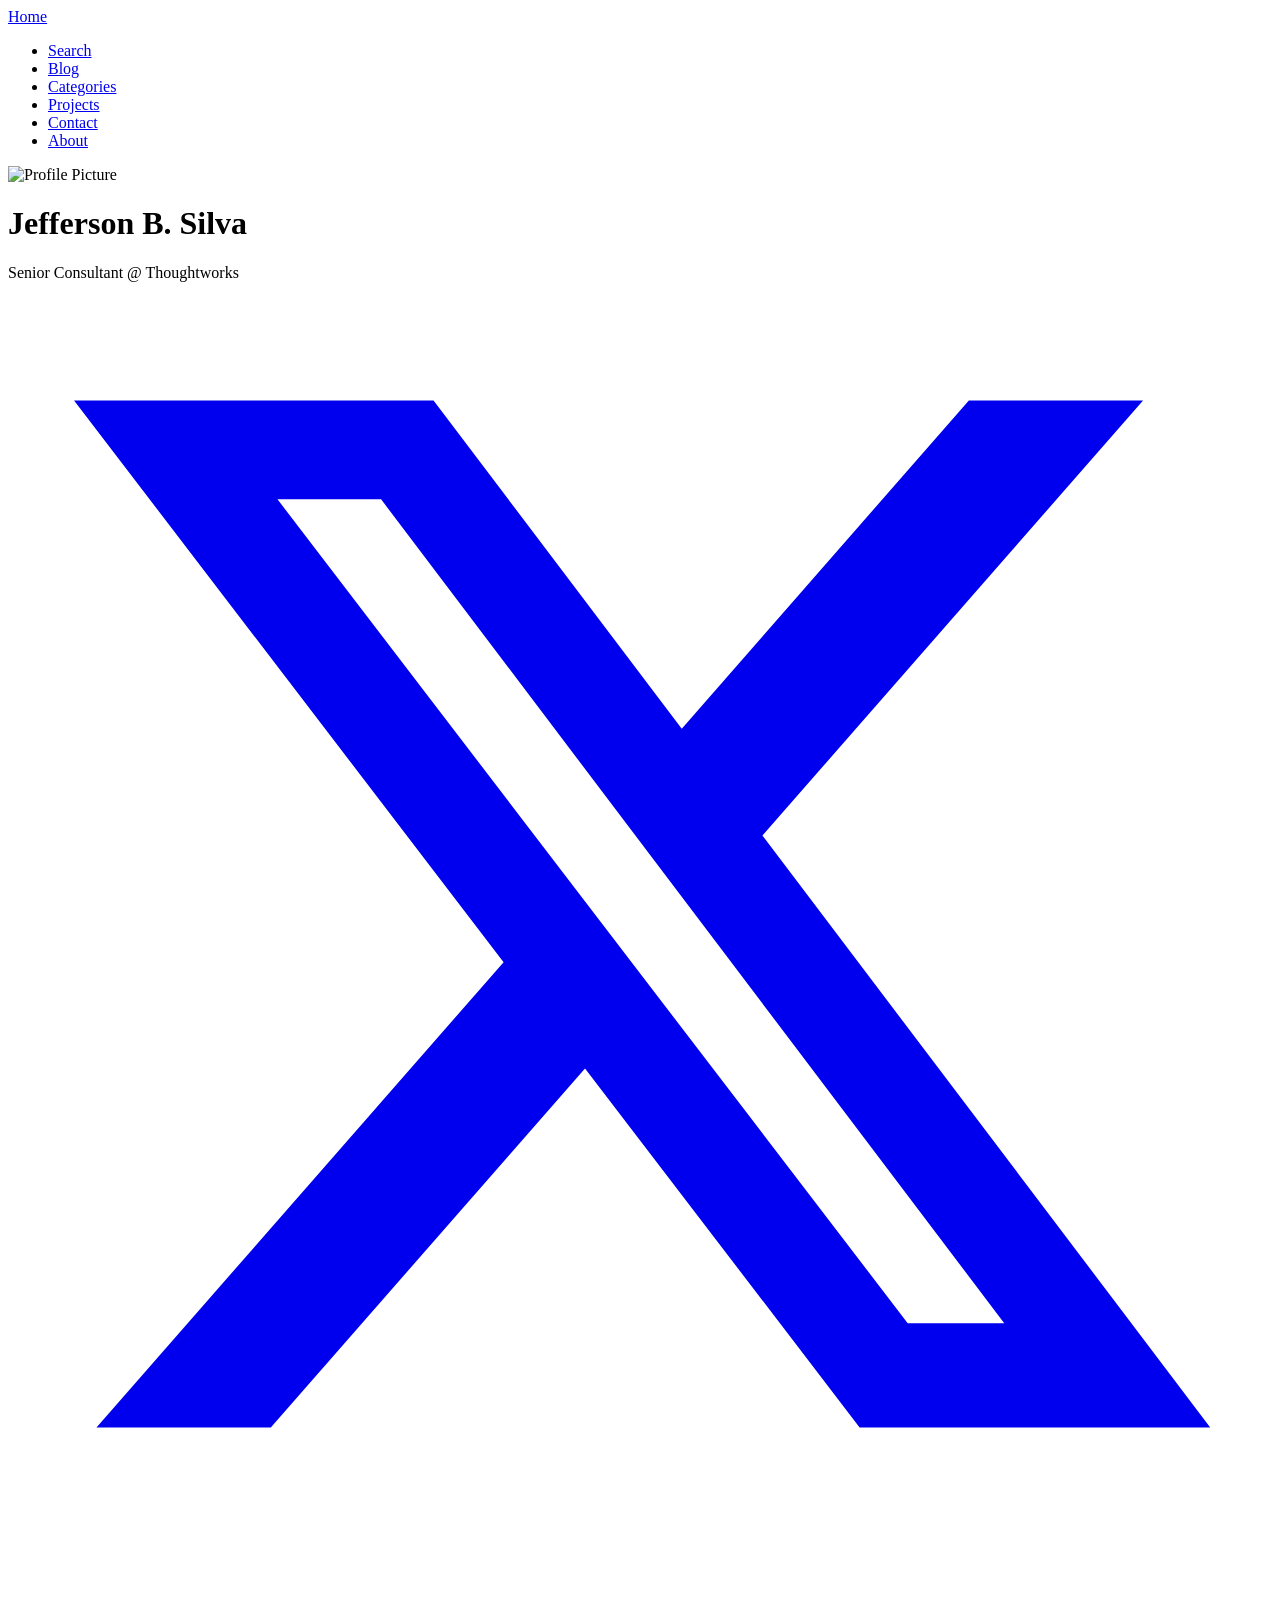
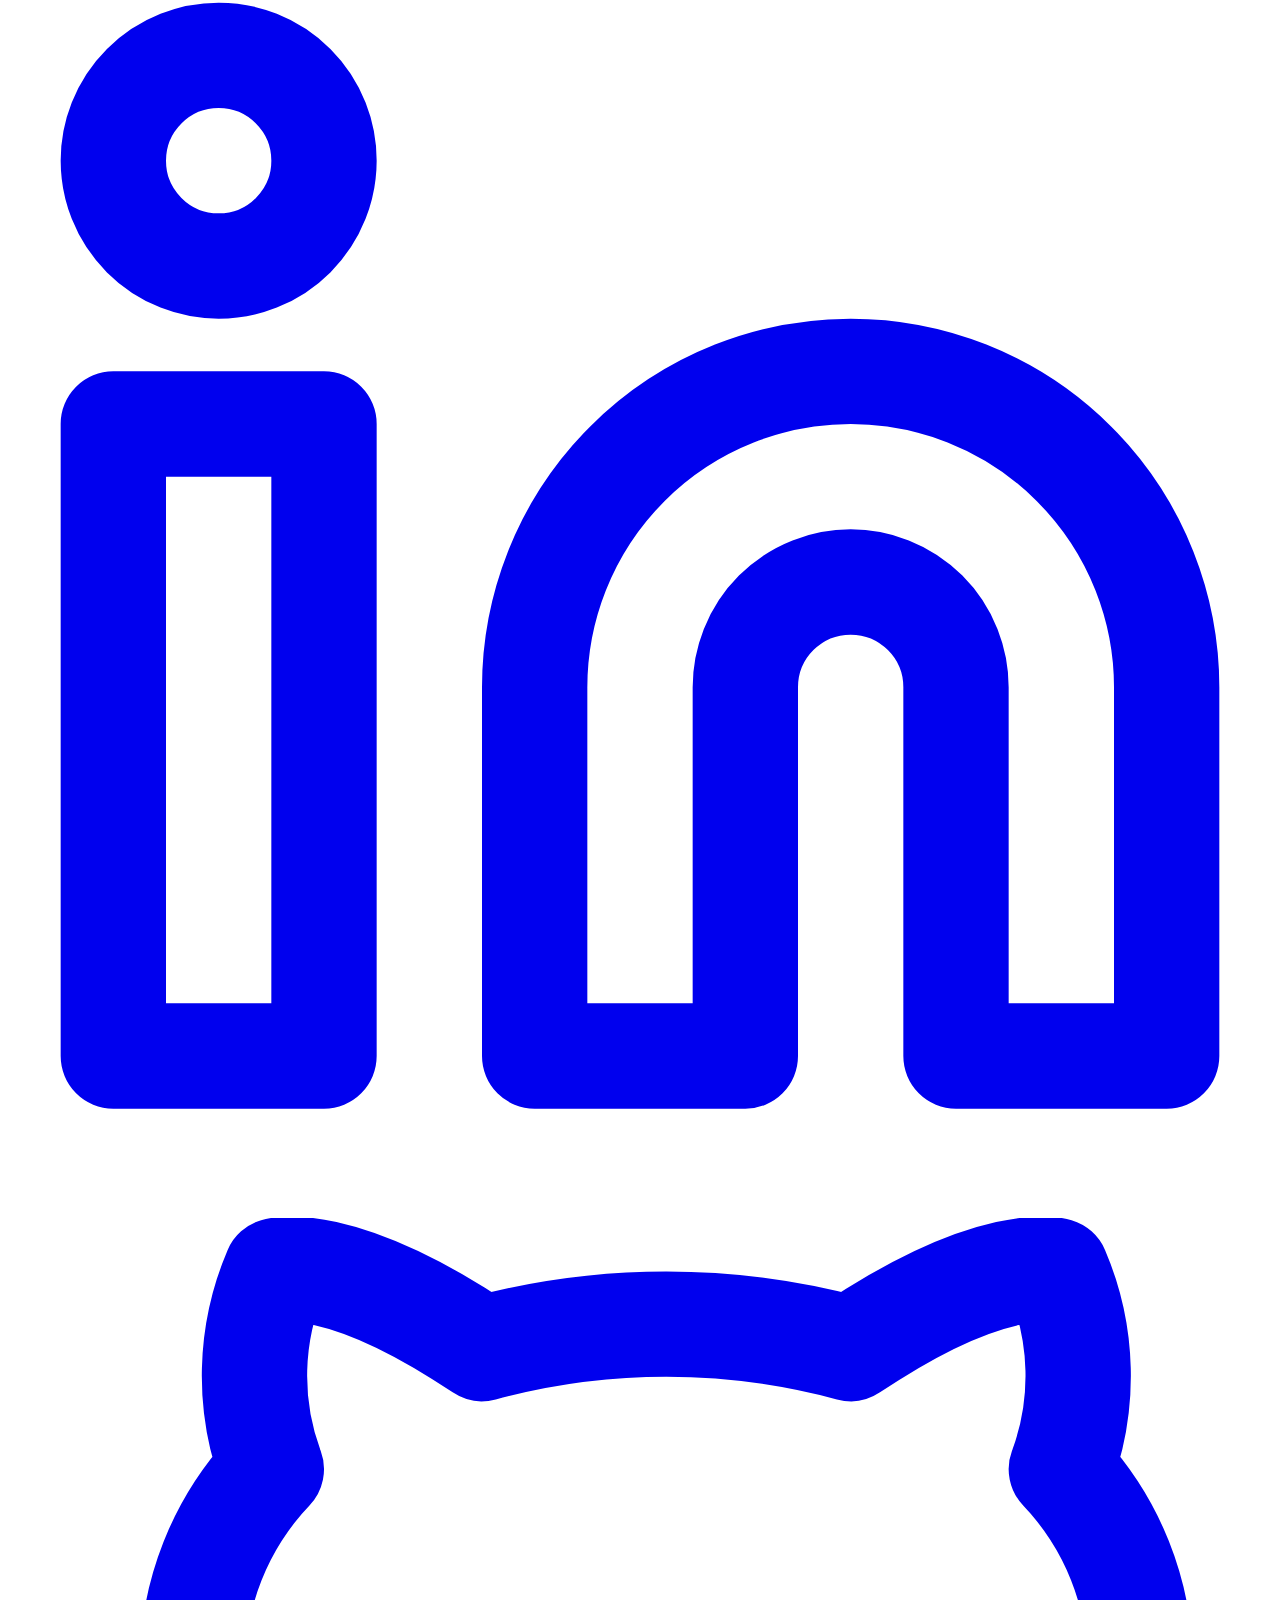
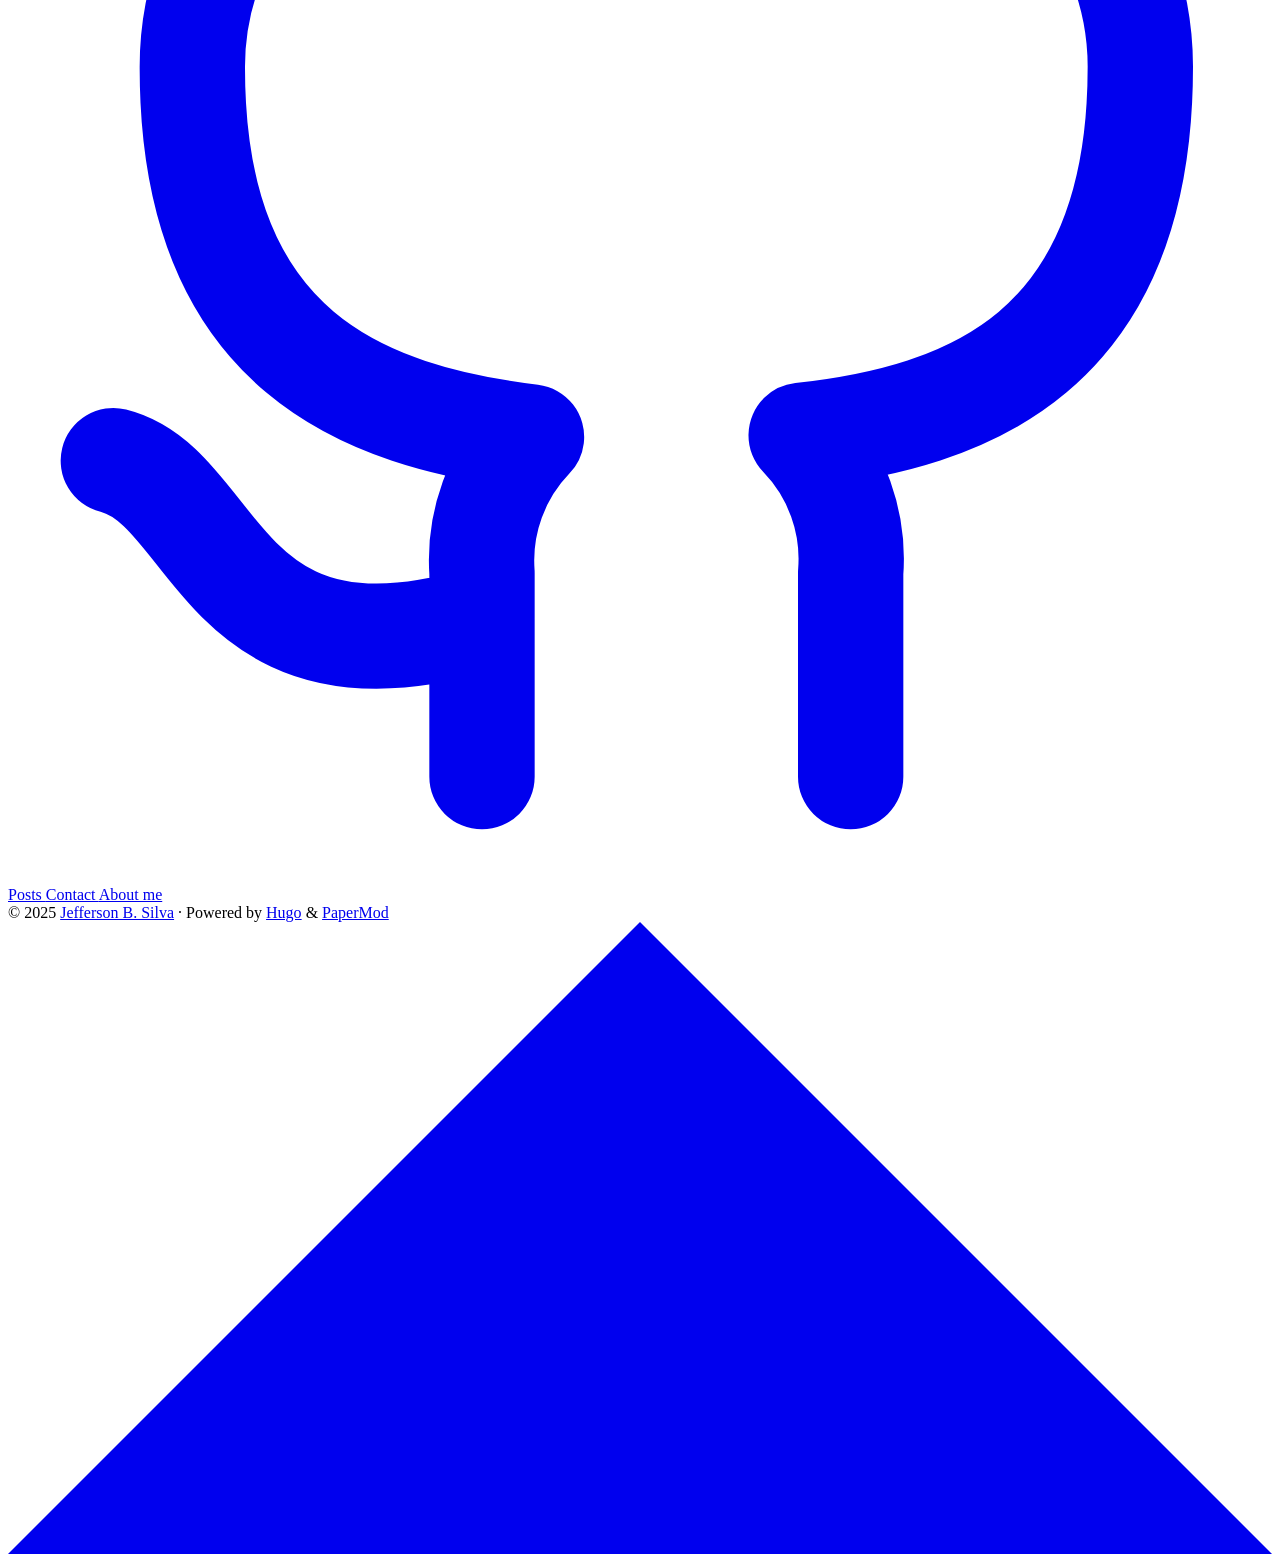
==== public/index.html @ 97f142df "Initial commit; Create hugo.yml" ====
<!doctype html><html lang=en dir=auto><head><meta name=generator content="Hugo 0.146.5"><script src="/livereload.js?mindelay=10&amp;v=2&amp;port=1313&amp;path=livereload" data-no-instant defer></script><meta charset=utf-8><meta http-equiv=X-UA-Compatible content="IE=edge"><meta name=viewport content="width=device-width,initial-scale=1,shrink-to-fit=no"><meta name=robots content="index, follow"><title>Jefferson B. Silva</title>
<meta name=keywords content="Contact,Blog,About,Portfolio,Projects"><meta name=description content="Contact, Blog, About, Projects, etc"><meta name=author content="Me"><link rel=canonical href=http://localhost:1313/><meta name=google-site-verification content="XYZabc"><meta name=yandex-verification content="XYZabc"><meta name=msvalidate.01 content="XYZabc"><link crossorigin=anonymous href=/assets/css/stylesheet.f49d66caae9ea0fd43f21f29e71a8d3e284517ed770f2aa86fa012953ad3c9ef.css integrity="sha256-9J1myq6eoP1D8h8p5xqNPihFF+13Dyqob6ASlTrTye8=" rel="preload stylesheet" as=style><link rel=icon href=http://localhost:1313/%3Clink%20/%20abs%20url%3E><link rel=icon type=image/png sizes=16x16 href=http://localhost:1313/%3Clink%20/%20abs%20url%3E><link rel=icon type=image/png sizes=32x32 href=http://localhost:1313/%3Clink%20/%20abs%20url%3E><link rel=apple-touch-icon href=http://localhost:1313/%3Clink%20/%20abs%20url%3E><link rel=mask-icon href=http://localhost:1313/%3Clink%20/%20abs%20url%3E><meta name=theme-color content="#2e2e33"><meta name=msapplication-TileColor content="#2e2e33"><link rel=alternate type=application/rss+xml href=http://localhost:1313/index.xml><link rel=alternate type=application/json href=http://localhost:1313/index.json><link rel=alternate hreflang=en href=http://localhost:1313/><noscript><style>#theme-toggle,.top-link{display:none}</style></noscript><script async src="https://www.googletagmanager.com/gtag/js?id=%3cinsert-ga-here%3e"></script><script>var dnt,doNotTrack=!1;if(!1&&(dnt=navigator.doNotTrack||window.doNotTrack||navigator.msDoNotTrack,doNotTrack=dnt=="1"||dnt=="yes"),!doNotTrack){window.dataLayer=window.dataLayer||[];function gtag(){dataLayer.push(arguments)}gtag("js",new Date),gtag("config","<insert-ga-here>")}</script><meta property="og:url" content="http://localhost:1313/"><meta property="og:site_name" content="Jefferson B. Silva"><meta property="og:title" content="Jefferson B. Silva"><meta property="og:description" content="Contact, Blog, About, Projects, etc"><meta property="og:locale" content="en-us"><meta property="og:type" content="website"><meta property="og:image" content="http://localhost:1313/%3Clink%20or%20path%20of%20image%20for%20opengraph,%20twitter-cards%3E"><meta name=twitter:card content="summary_large_image"><meta name=twitter:image content="http://localhost:1313/%3Clink%20or%20path%20of%20image%20for%20opengraph,%20twitter-cards%3E"><meta name=twitter:title content="Jefferson B. Silva"><meta name=twitter:description content="Contact, Blog, About, Projects, etc"><script type=application/ld+json>{"@context":"https://schema.org","@type":"Organization","name":"Jefferson B. Silva","url":"http://localhost:1313/","description":"Contact, Blog, About, Projects, etc","logo":"http://localhost:1313/%3Clink%20/%20abs%20url%3E","sameAs":["https://x.com/jeffersonbsilv","https://linkedin.com/in/jeffersonbrunosilva","https://github.com/jeffersonbsilva"]}</script></head><body class=list id=top><header class=header><nav class=nav><div class=logo><a href=http://localhost:1313/ accesskey=h title="Home (Alt + H)"><img src=http://localhost:1313/apple-touch-icon.png alt aria-label=logo height=35>Home</a><div class=logo-switches></div></div><ul id=menu><li><a href=http://localhost:1313/search/ title="Search (Alt + /)" accesskey=/><span>Search</span></a></li><li><a href=http://localhost:1313/posts/ title=Blog><span>Blog</span></a></li><li><a href=http://localhost:1313/categories/ title=Categories><span>Categories</span></a></li><li><a href=http://localhost:1313/projects/ title=Projects><span>Projects</span></a></li><li><a href=http://localhost:1313/contact/ title=Contact><span>Contact</span></a></li><li><a href=http://localhost:1313/about/ title=About><span>About</span></a></li></ul></nav></header><main class=main><div class=profile><div class=profile_inner><img draggable=false src=http://localhost:1313/profile-picture_hu_36872cc6bafea318.jpg alt="Profile Picture" title="Profile Picture" height=240 width=240><h1>Jefferson B. Silva</h1><span>Senior Consultant @ Thoughtworks</span><div class=social-icons><a href=https://x.com/jeffersonbsilv target=_blank rel="noopener noreferrer me" title=X><svg viewBox="0 0 24 24" fill="currentcolor"><path d="M18.244 2.25h3.308l-7.227 8.26 8.502 11.24H16.17l-5.214-6.817L4.99 21.75H1.68l7.73-8.835L1.254 2.25H8.08l4.713 6.231zm-1.161 17.52h1.833L7.084 4.126H5.117z"/></svg>
</a><a href=https://linkedin.com/in/jeffersonbrunosilva target=_blank rel="noopener noreferrer me" title=Linkedin><svg viewBox="0 0 24 24" fill="none" stroke="currentcolor" stroke-width="2" stroke-linecap="round" stroke-linejoin="round"><path d="M16 8a6 6 0 016 6v7h-4v-7a2 2 0 00-2-2 2 2 0 00-2 2v7h-4v-7a6 6 0 016-6z"/><rect x="2" y="9" width="4" height="12"/><circle cx="4" cy="4" r="2"/></svg>
</a><a href=https://github.com/jeffersonbsilva target=_blank rel="noopener noreferrer me" title=GitHub><svg viewBox="0 0 24 24" fill="none" stroke="currentcolor" stroke-width="2" stroke-linecap="round" stroke-linejoin="round"><path d="M9 19c-5 1.5-5-2.5-7-3m14 6v-3.87a3.37 3.37.0 00-.94-2.61c3.14-.35 6.44-1.54 6.44-7A5.44 5.44.0 0020 4.77 5.07 5.07.0 0019.91 1S18.73.65 16 2.48a13.38 13.38.0 00-7 0C6.27.65 5.09 1 5.09 1A5.07 5.07.0 005 4.77 5.44 5.44.0 003.5 8.55c0 5.42 3.3 6.61 6.44 7A3.37 3.37.0 009 18.13V22"/></svg></a></div><div class=buttons><a class=button href=posts rel=noopener title=Posts><span class=button-inner>Posts
</span></a><a class=button href=contact rel=noopener title=Contact><span class=button-inner>Contact
</span></a><a class=button href=about rel=noopener title="About me"><span class=button-inner>About me</span></a></div></div></div></main><footer class=footer><span>&copy; 2025 <a href=http://localhost:1313/>Jefferson B. Silva</a></span> ·
<span>Powered by
<a href=https://gohugo.io/ rel="noopener noreferrer" target=_blank>Hugo</a> &
        <a href=https://github.com/adityatelange/hugo-PaperMod/ rel=noopener target=_blank>PaperMod</a></span></footer><a href=#top aria-label="go to top" title="Go to Top (Alt + G)" class=top-link id=top-link accesskey=g><svg viewBox="0 0 12 6" fill="currentcolor"><path d="M12 6H0l6-6z"/></svg>
</a><script>let menu=document.getElementById("menu");menu&&(menu.scrollLeft=localStorage.getItem("menu-scroll-position"),menu.onscroll=function(){localStorage.setItem("menu-scroll-position",menu.scrollLeft)}),document.querySelectorAll('a[href^="#"]').forEach(e=>{e.addEventListener("click",function(e){e.preventDefault();var t=this.getAttribute("href").substr(1);window.matchMedia("(prefers-reduced-motion: reduce)").matches?document.querySelector(`[id='${decodeURIComponent(t)}']`).scrollIntoView():document.querySelector(`[id='${decodeURIComponent(t)}']`).scrollIntoView({behavior:"smooth"}),t==="top"?history.replaceState(null,null," "):history.pushState(null,null,`#${t}`)})})</script><script>var mybutton=document.getElementById("top-link");window.onscroll=function(){document.body.scrollTop>800||document.documentElement.scrollTop>800?(mybutton.style.visibility="visible",mybutton.style.opacity="1"):(mybutton.style.visibility="hidden",mybutton.style.opacity="0")}</script></body></html>
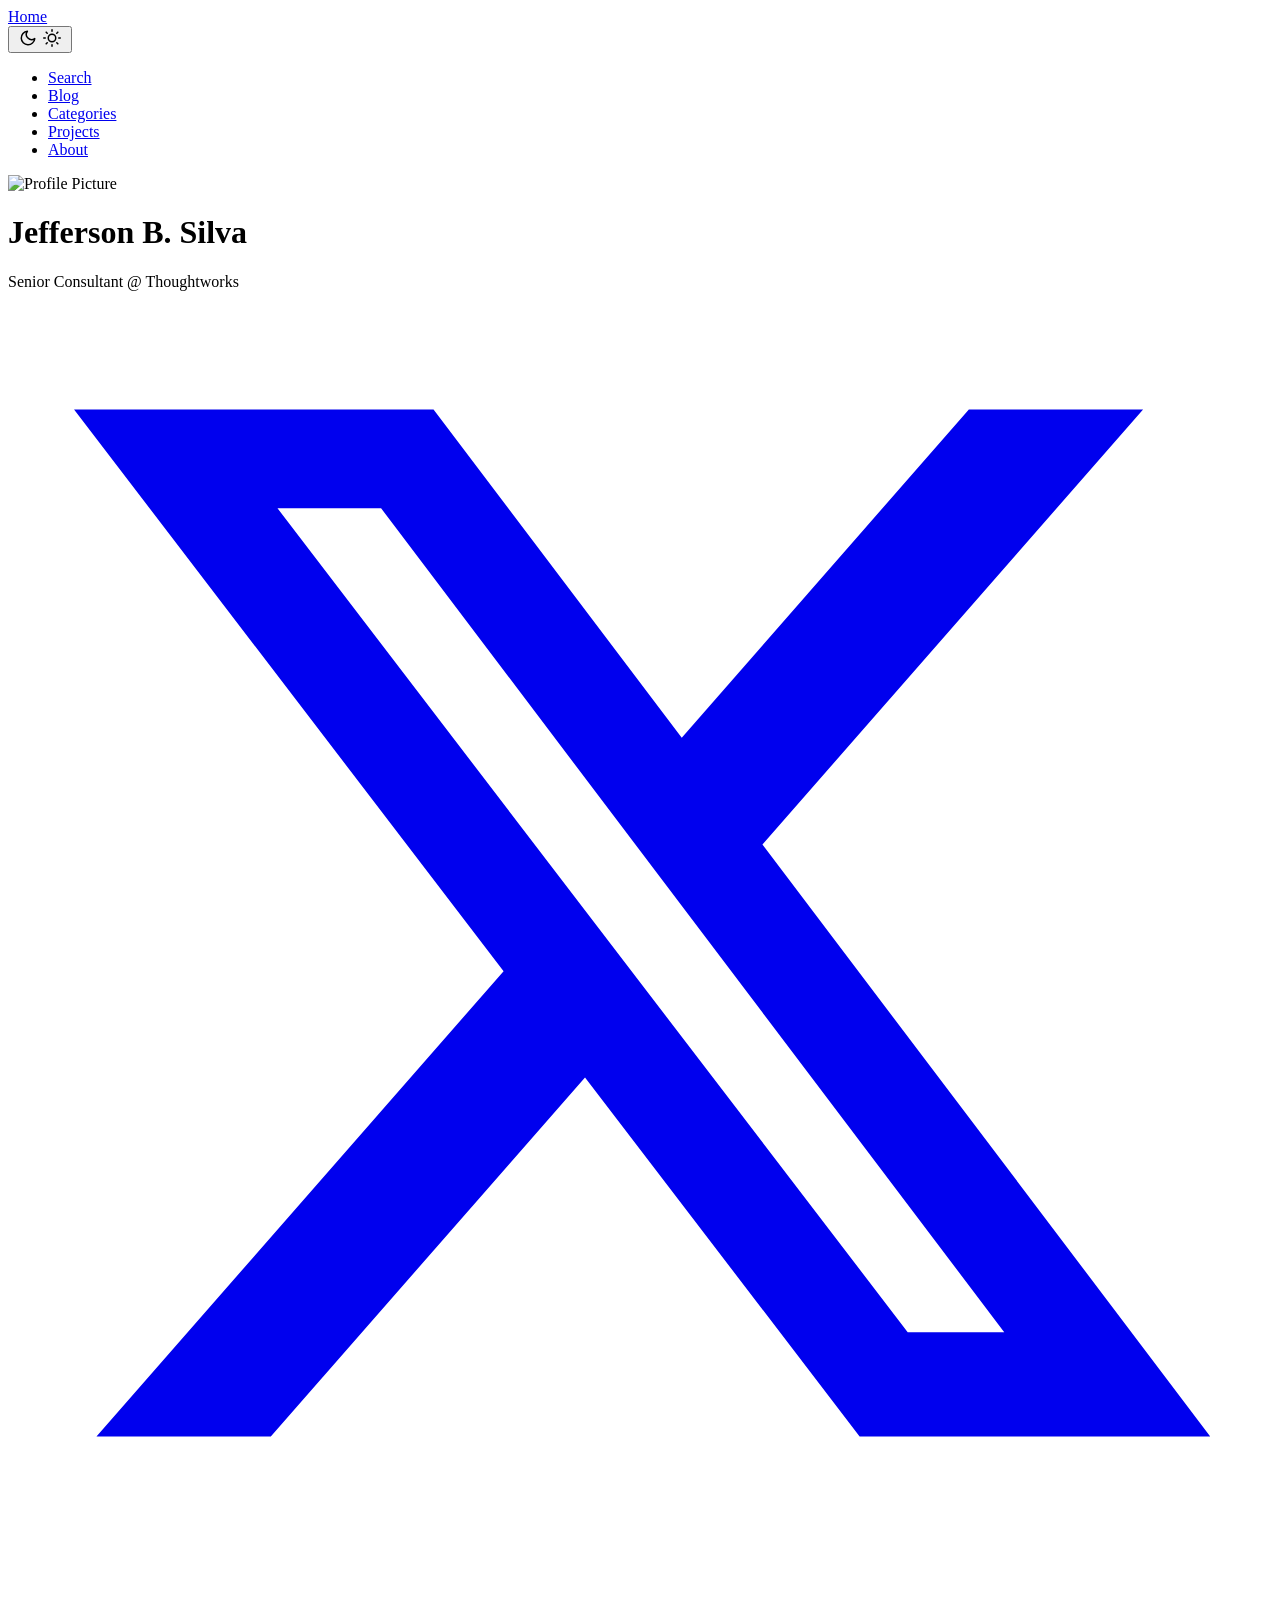
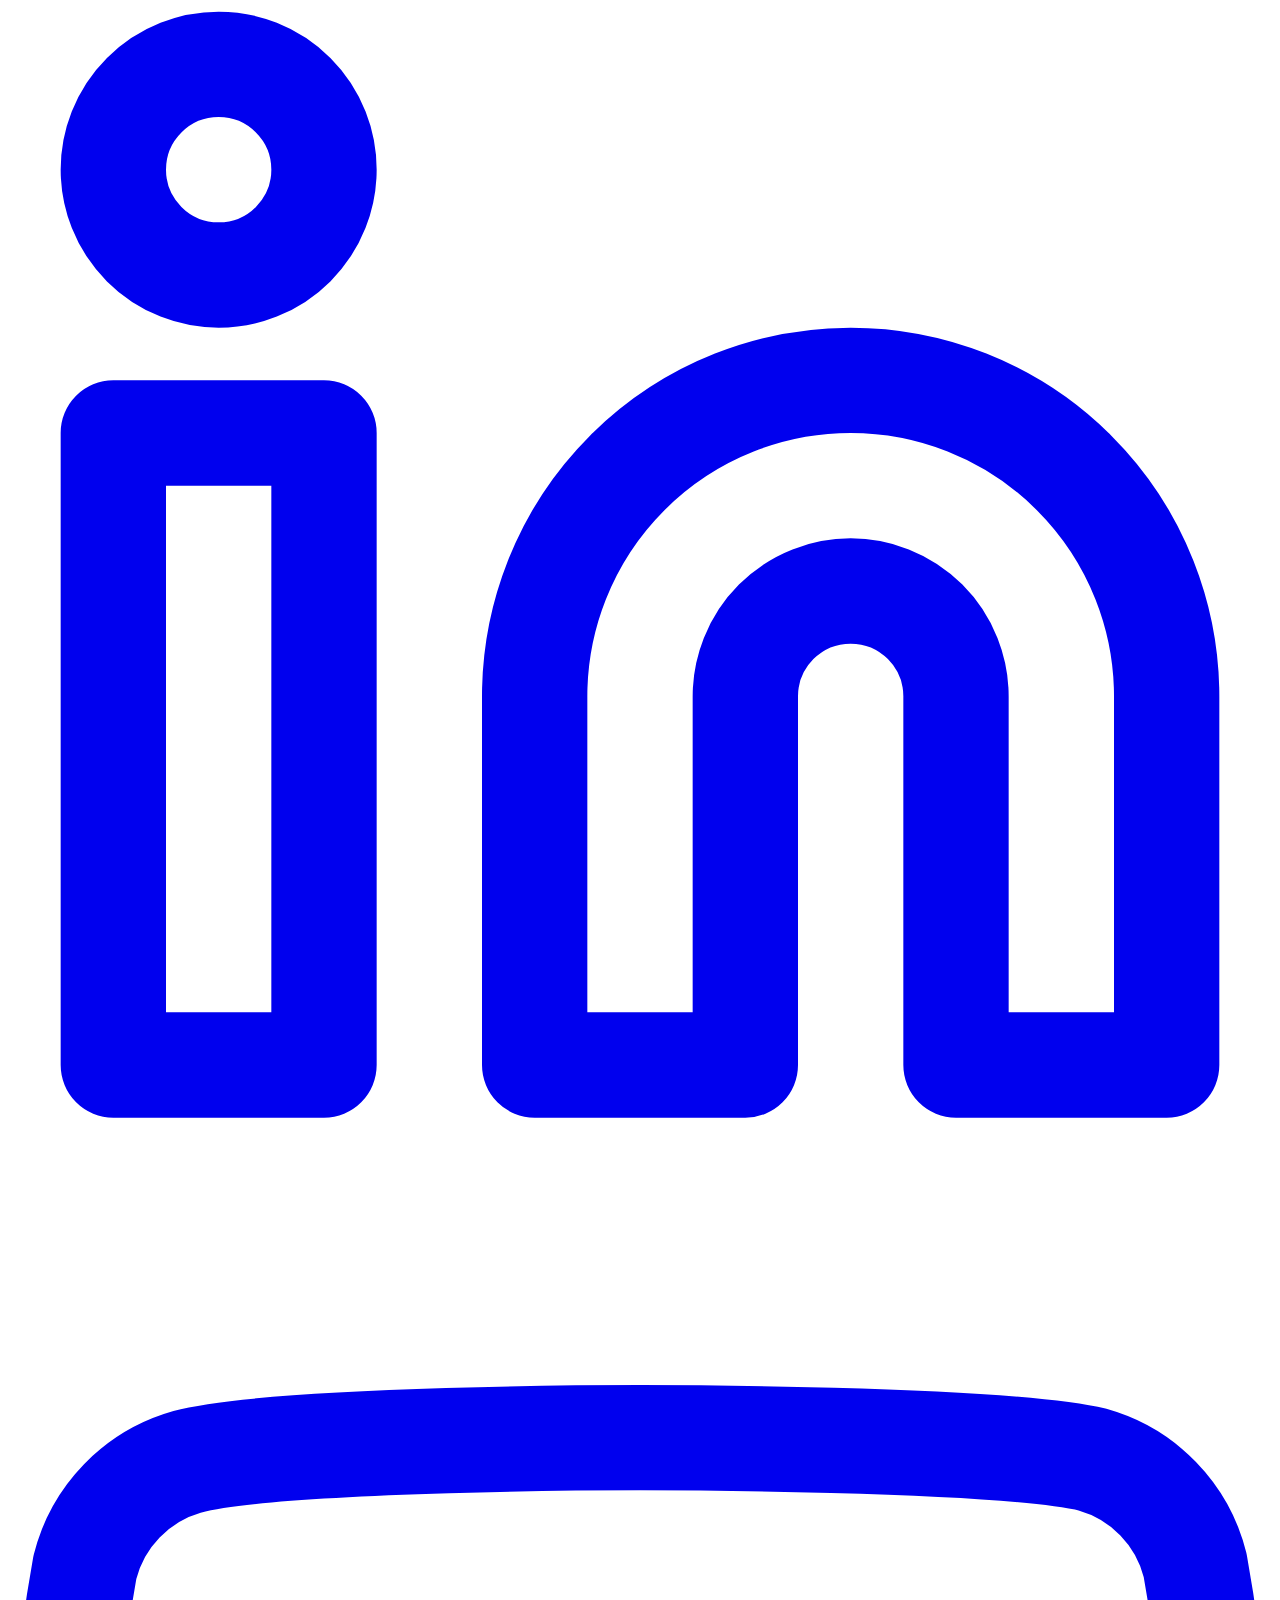
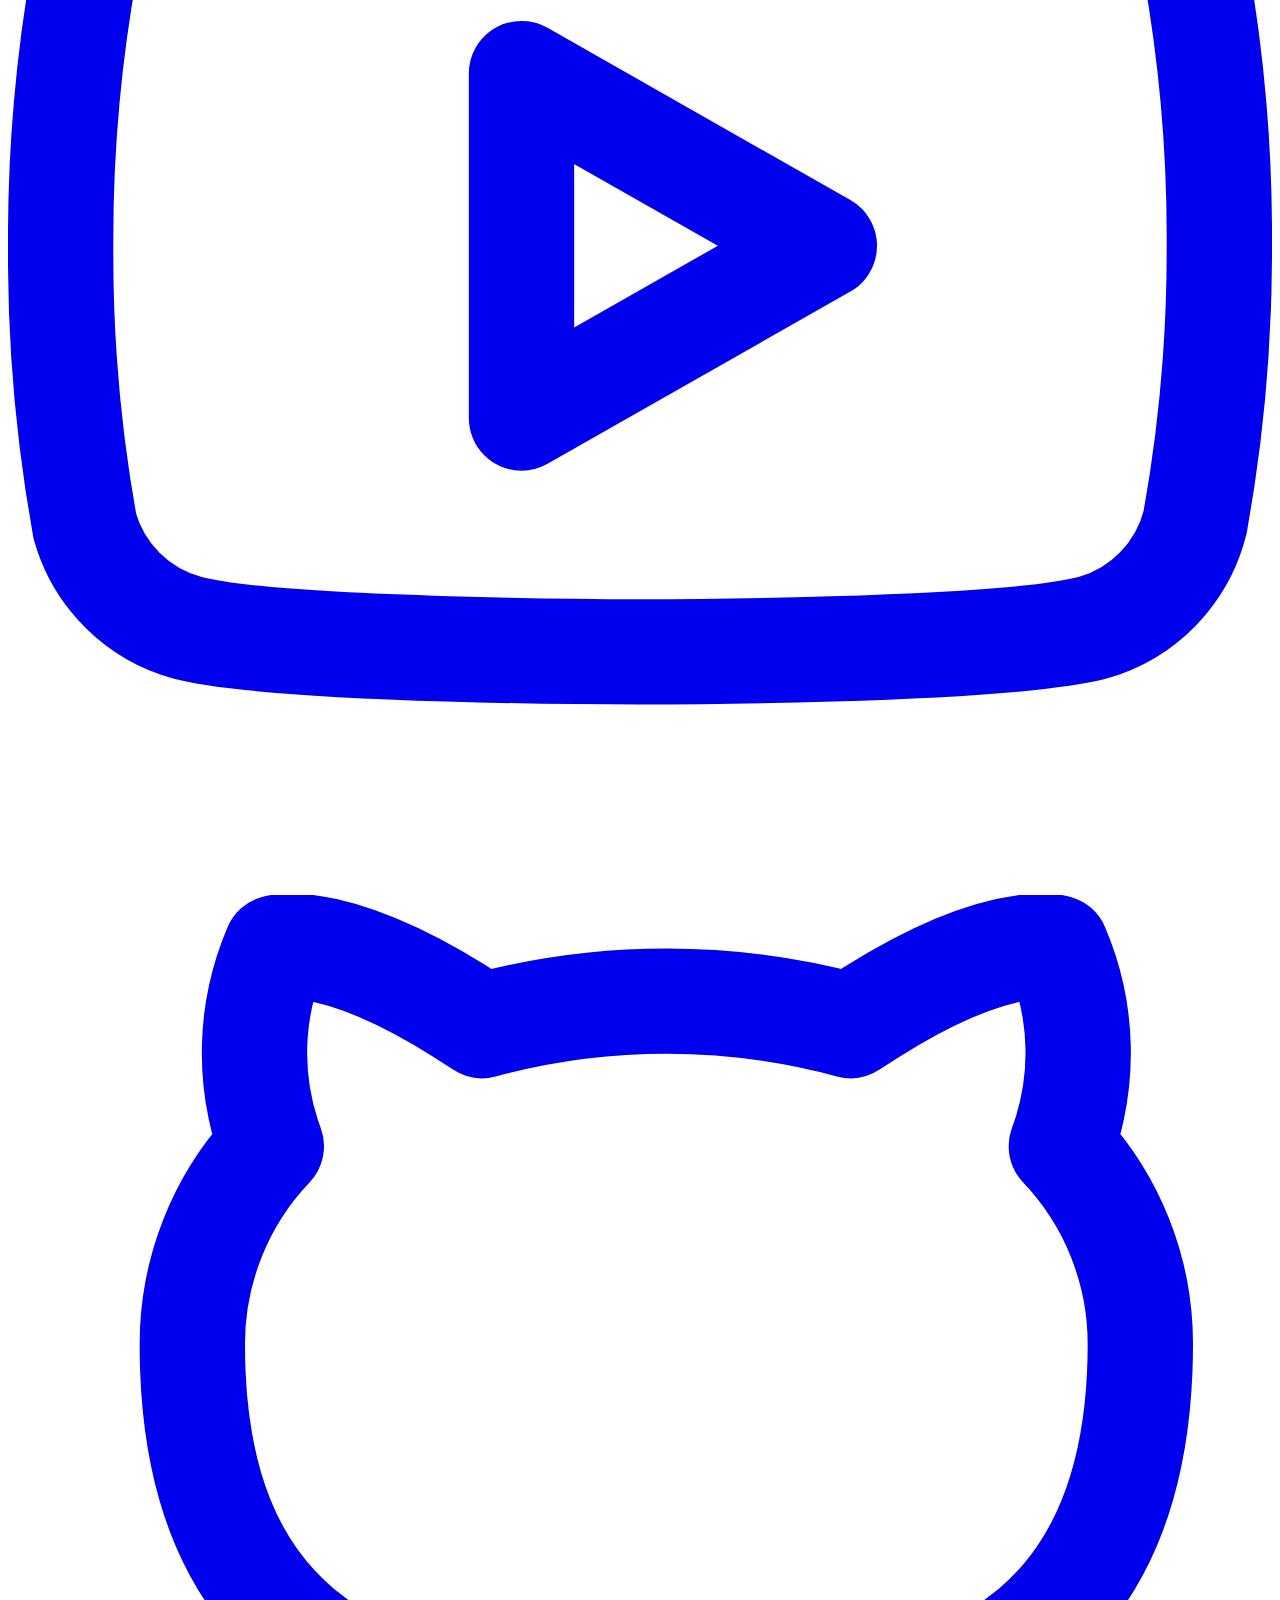
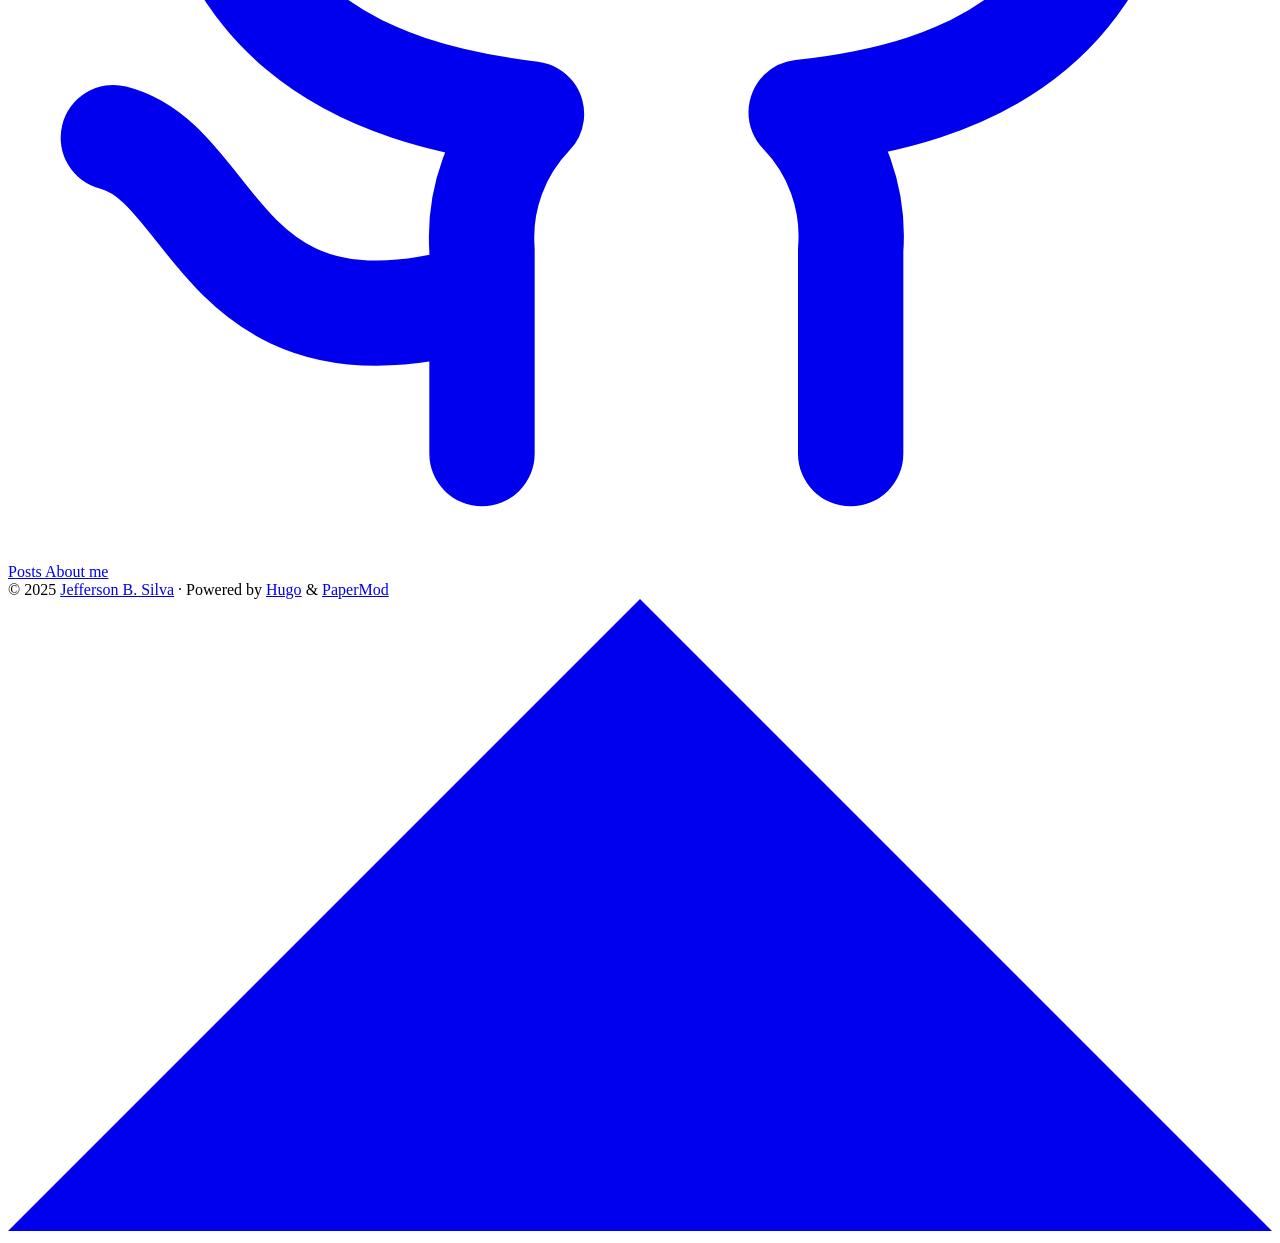
==== commit 8c383c95: "fix: giscus theme" ====
--- a/public/index.html
+++ b/public/index.html
@@ -1,10 +1,10 @@
 <!doctype html><html lang=en dir=auto><head><meta name=generator content="Hugo 0.146.5"><script src="/livereload.js?mindelay=10&amp;v=2&amp;port=1313&amp;path=livereload" data-no-instant defer></script><meta charset=utf-8><meta http-equiv=X-UA-Compatible content="IE=edge"><meta name=viewport content="width=device-width,initial-scale=1,shrink-to-fit=no"><meta name=robots content="index, follow"><title>Jefferson B. Silva</title>
-<meta name=keywords content="Contact,Blog,About,Portfolio,Projects"><meta name=description content="Contact, Blog, About, Projects, etc"><meta name=author content="Me"><link rel=canonical href=http://localhost:1313/><meta name=google-site-verification content="XYZabc"><meta name=yandex-verification content="XYZabc"><meta name=msvalidate.01 content="XYZabc"><link crossorigin=anonymous href=/assets/css/stylesheet.f49d66caae9ea0fd43f21f29e71a8d3e284517ed770f2aa86fa012953ad3c9ef.css integrity="sha256-9J1myq6eoP1D8h8p5xqNPihFF+13Dyqob6ASlTrTye8=" rel="preload stylesheet" as=style><link rel=icon href=http://localhost:1313/%3Clink%20/%20abs%20url%3E><link rel=icon type=image/png sizes=16x16 href=http://localhost:1313/%3Clink%20/%20abs%20url%3E><link rel=icon type=image/png sizes=32x32 href=http://localhost:1313/%3Clink%20/%20abs%20url%3E><link rel=apple-touch-icon href=http://localhost:1313/%3Clink%20/%20abs%20url%3E><link rel=mask-icon href=http://localhost:1313/%3Clink%20/%20abs%20url%3E><meta name=theme-color content="#2e2e33"><meta name=msapplication-TileColor content="#2e2e33"><link rel=alternate type=application/rss+xml href=http://localhost:1313/index.xml><link rel=alternate type=application/json href=http://localhost:1313/index.json><link rel=alternate hreflang=en href=http://localhost:1313/><noscript><style>#theme-toggle,.top-link{display:none}</style></noscript><script async src="https://www.googletagmanager.com/gtag/js?id=%3cinsert-ga-here%3e"></script><script>var dnt,doNotTrack=!1;if(!1&&(dnt=navigator.doNotTrack||window.doNotTrack||navigator.msDoNotTrack,doNotTrack=dnt=="1"||dnt=="yes"),!doNotTrack){window.dataLayer=window.dataLayer||[];function gtag(){dataLayer.push(arguments)}gtag("js",new Date),gtag("config","<insert-ga-here>")}</script><meta property="og:url" content="http://localhost:1313/"><meta property="og:site_name" content="Jefferson B. Silva"><meta property="og:title" content="Jefferson B. Silva"><meta property="og:description" content="Contact, Blog, About, Projects, etc"><meta property="og:locale" content="en-us"><meta property="og:type" content="website"><meta property="og:image" content="http://localhost:1313/%3Clink%20or%20path%20of%20image%20for%20opengraph,%20twitter-cards%3E"><meta name=twitter:card content="summary_large_image"><meta name=twitter:image content="http://localhost:1313/%3Clink%20or%20path%20of%20image%20for%20opengraph,%20twitter-cards%3E"><meta name=twitter:title content="Jefferson B. Silva"><meta name=twitter:description content="Contact, Blog, About, Projects, etc"><script type=application/ld+json>{"@context":"https://schema.org","@type":"Organization","name":"Jefferson B. Silva","url":"http://localhost:1313/","description":"Contact, Blog, About, Projects, etc","logo":"http://localhost:1313/%3Clink%20/%20abs%20url%3E","sameAs":["https://x.com/jeffersonbsilv","https://linkedin.com/in/jeffersonbrunosilva","https://github.com/jeffersonbsilva"]}</script></head><body class=list id=top><header class=header><nav class=nav><div class=logo><a href=http://localhost:1313/ accesskey=h title="Home (Alt + H)"><img src=http://localhost:1313/apple-touch-icon.png alt aria-label=logo height=35>Home</a><div class=logo-switches></div></div><ul id=menu><li><a href=http://localhost:1313/search/ title="Search (Alt + /)" accesskey=/><span>Search</span></a></li><li><a href=http://localhost:1313/posts/ title=Blog><span>Blog</span></a></li><li><a href=http://localhost:1313/categories/ title=Categories><span>Categories</span></a></li><li><a href=http://localhost:1313/projects/ title=Projects><span>Projects</span></a></li><li><a href=http://localhost:1313/contact/ title=Contact><span>Contact</span></a></li><li><a href=http://localhost:1313/about/ title=About><span>About</span></a></li></ul></nav></header><main class=main><div class=profile><div class=profile_inner><img draggable=false src=http://localhost:1313/profile-picture_hu_36872cc6bafea318.jpg alt="Profile Picture" title="Profile Picture" height=240 width=240><h1>Jefferson B. Silva</h1><span>Senior Consultant @ Thoughtworks</span><div class=social-icons><a href=https://x.com/jeffersonbsilv target=_blank rel="noopener noreferrer me" title=X><svg viewBox="0 0 24 24" fill="currentcolor"><path d="M18.244 2.25h3.308l-7.227 8.26 8.502 11.24H16.17l-5.214-6.817L4.99 21.75H1.68l7.73-8.835L1.254 2.25H8.08l4.713 6.231zm-1.161 17.52h1.833L7.084 4.126H5.117z"/></svg>
+<meta name=keywords content="Contact,Blog,About,Portfolio,Projects"><meta name=description content="Contact, Blog, About, Projects, etc"><meta name=author content="Me"><link rel=canonical href=http://localhost:1313/><meta name=google-site-verification content="XYZabc"><meta name=yandex-verification content="XYZabc"><meta name=msvalidate.01 content="XYZabc"><link crossorigin=anonymous href=/assets/css/stylesheet.f49d66caae9ea0fd43f21f29e71a8d3e284517ed770f2aa86fa012953ad3c9ef.css integrity="sha256-9J1myq6eoP1D8h8p5xqNPihFF+13Dyqob6ASlTrTye8=" rel="preload stylesheet" as=style><link rel=icon href=http://localhost:1313/%3Clink%20/%20abs%20url%3E><link rel=icon type=image/png sizes=16x16 href=http://localhost:1313/%3Clink%20/%20abs%20url%3E><link rel=icon type=image/png sizes=32x32 href=http://localhost:1313/%3Clink%20/%20abs%20url%3E><link rel=apple-touch-icon href=http://localhost:1313/%3Clink%20/%20abs%20url%3E><link rel=mask-icon href=http://localhost:1313/%3Clink%20/%20abs%20url%3E><meta name=theme-color content="#2e2e33"><meta name=msapplication-TileColor content="#2e2e33"><link rel=alternate type=application/rss+xml href=http://localhost:1313/index.xml><link rel=alternate type=application/json href=http://localhost:1313/index.json><link rel=alternate hreflang=en href=http://localhost:1313/><noscript><style>#theme-toggle,.top-link{display:none}</style><style>@media(prefers-color-scheme:dark){:root{--theme:rgb(29, 30, 32);--entry:rgb(46, 46, 51);--primary:rgb(218, 218, 219);--secondary:rgb(155, 156, 157);--tertiary:rgb(65, 66, 68);--content:rgb(196, 196, 197);--code-block-bg:rgb(46, 46, 51);--code-bg:rgb(55, 56, 62);--border:rgb(51, 51, 51)}.list{background:var(--theme)}.list:not(.dark)::-webkit-scrollbar-track{background:0 0}.list:not(.dark)::-webkit-scrollbar-thumb{border-color:var(--theme)}}</style></noscript><script async src="https://www.googletagmanager.com/gtag/js?id=%3cinsert-ga-here%3e"></script><script>var dnt,doNotTrack=!1;if(!1&&(dnt=navigator.doNotTrack||window.doNotTrack||navigator.msDoNotTrack,doNotTrack=dnt=="1"||dnt=="yes"),!doNotTrack){window.dataLayer=window.dataLayer||[];function gtag(){dataLayer.push(arguments)}gtag("js",new Date),gtag("config","<insert-ga-here>")}</script><meta property="og:url" content="http://localhost:1313/"><meta property="og:site_name" content="Jefferson B. Silva"><meta property="og:title" content="Jefferson B. Silva"><meta property="og:description" content="Contact, Blog, About, Projects, etc"><meta property="og:locale" content="en-us"><meta property="og:type" content="website"><meta property="og:image" content="http://localhost:1313/%3Clink%20or%20path%20of%20image%20for%20opengraph,%20twitter-cards%3E"><meta name=twitter:card content="summary_large_image"><meta name=twitter:image content="http://localhost:1313/%3Clink%20or%20path%20of%20image%20for%20opengraph,%20twitter-cards%3E"><meta name=twitter:title content="Jefferson B. Silva"><meta name=twitter:description content="Contact, Blog, About, Projects, etc"><script type=application/ld+json>{"@context":"https://schema.org","@type":"Organization","name":"Jefferson B. Silva","url":"http://localhost:1313/","description":"Contact, Blog, About, Projects, etc","logo":"http://localhost:1313/%3Clink%20/%20abs%20url%3E","sameAs":["https://x.com/jeffersonbsilv","https://linkedin.com/in/jeffersonbrunosilva","https://youtube.com/@jeffersonbsilv","https://github.com/jeffersonbsilva"]}</script></head><body class=list id=top><script>localStorage.getItem("pref-theme")==="dark"?document.body.classList.add("dark"):localStorage.getItem("pref-theme")==="light"?document.body.classList.remove("dark"):window.matchMedia("(prefers-color-scheme: dark)").matches&&document.body.classList.add("dark")</script><header class=header><nav class=nav><div class=logo><a href=http://localhost:1313/ accesskey=h title="Home (Alt + H)">Home</a><div class=logo-switches><button id=theme-toggle accesskey=t title="(Alt + T)" aria-label="Toggle theme"><svg id="moon" width="24" height="18" viewBox="0 0 24 24" fill="none" stroke="currentcolor" stroke-width="2" stroke-linecap="round" stroke-linejoin="round"><path d="M21 12.79A9 9 0 1111.21 3 7 7 0 0021 12.79z"/></svg><svg id="sun" width="24" height="18" viewBox="0 0 24 24" fill="none" stroke="currentcolor" stroke-width="2" stroke-linecap="round" stroke-linejoin="round"><circle cx="12" cy="12" r="5"/><line x1="12" y1="1" x2="12" y2="3"/><line x1="12" y1="21" x2="12" y2="23"/><line x1="4.22" y1="4.22" x2="5.64" y2="5.64"/><line x1="18.36" y1="18.36" x2="19.78" y2="19.78"/><line x1="1" y1="12" x2="3" y2="12"/><line x1="21" y1="12" x2="23" y2="12"/><line x1="4.22" y1="19.78" x2="5.64" y2="18.36"/><line x1="18.36" y1="5.64" x2="19.78" y2="4.22"/></svg></button></div></div><ul id=menu><li><a href=http://localhost:1313/search/ title="Search (Alt + /)" accesskey=/><span>Search</span></a></li><li><a href=http://localhost:1313/posts/ title=Blog><span>Blog</span></a></li><li><a href=http://localhost:1313/categories/ title=Categories><span>Categories</span></a></li><li><a href=http://localhost:1313/projects/ title=Projects><span>Projects</span></a></li><li><a href=http://localhost:1313/about/ title=About><span>About</span></a></li></ul></nav></header><main class=main><div class=profile><div class=profile_inner><img draggable=false src=http://localhost:1313/profile-picture_hu_36872cc6bafea318.jpg alt="Profile Picture" title="Profile Picture" height=240 width=240><h1>Jefferson B. Silva</h1><span>Senior Consultant @ Thoughtworks</span><div class=social-icons><a href=https://x.com/jeffersonbsilv target=_blank rel="noopener noreferrer me" title=X><svg viewBox="0 0 24 24" fill="currentcolor"><path d="M18.244 2.25h3.308l-7.227 8.26 8.502 11.24H16.17l-5.214-6.817L4.99 21.75H1.68l7.73-8.835L1.254 2.25H8.08l4.713 6.231zm-1.161 17.52h1.833L7.084 4.126H5.117z"/></svg>
 </a><a href=https://linkedin.com/in/jeffersonbrunosilva target=_blank rel="noopener noreferrer me" title=Linkedin><svg viewBox="0 0 24 24" fill="none" stroke="currentcolor" stroke-width="2" stroke-linecap="round" stroke-linejoin="round"><path d="M16 8a6 6 0 016 6v7h-4v-7a2 2 0 00-2-2 2 2 0 00-2 2v7h-4v-7a6 6 0 016-6z"/><rect x="2" y="9" width="4" height="12"/><circle cx="4" cy="4" r="2"/></svg>
+</a><a href=https://youtube.com/@jeffersonbsilv target=_blank rel="noopener noreferrer me" title=YouTube><svg viewBox="0 0 24 24" fill="none" stroke="currentcolor" stroke-width="2" stroke-linecap="round" stroke-linejoin="round"><path d="M22.54 6.42a2.78 2.78.0 00-1.94-2C18.88 4 12 4 12 4s-6.88.0-8.6.46a2.78 2.78.0 00-1.94 2A29 29 0 001 11.75a29 29 0 00.46 5.33A2.78 2.78.0 003.4 19c1.72.46 8.6.46 8.6.46s6.88.0 8.6-.46a2.78 2.78.0 001.94-2 29 29 0 00.46-5.25 29 29 0 00-.46-5.33z"/><polygon points="9.75 15.02 15.5 11.75 9.75 8.48 9.75 15.02"/></svg>
 </a><a href=https://github.com/jeffersonbsilva target=_blank rel="noopener noreferrer me" title=GitHub><svg viewBox="0 0 24 24" fill="none" stroke="currentcolor" stroke-width="2" stroke-linecap="round" stroke-linejoin="round"><path d="M9 19c-5 1.5-5-2.5-7-3m14 6v-3.87a3.37 3.37.0 00-.94-2.61c3.14-.35 6.44-1.54 6.44-7A5.44 5.44.0 0020 4.77 5.07 5.07.0 0019.91 1S18.73.65 16 2.48a13.38 13.38.0 00-7 0C6.27.65 5.09 1 5.09 1A5.07 5.07.0 005 4.77 5.44 5.44.0 003.5 8.55c0 5.42 3.3 6.61 6.44 7A3.37 3.37.0 009 18.13V22"/></svg></a></div><div class=buttons><a class=button href=posts rel=noopener title=Posts><span class=button-inner>Posts
-</span></a><a class=button href=contact rel=noopener title=Contact><span class=button-inner>Contact
 </span></a><a class=button href=about rel=noopener title="About me"><span class=button-inner>About me</span></a></div></div></div></main><footer class=footer><span>&copy; 2025 <a href=http://localhost:1313/>Jefferson B. Silva</a></span> ·
 <span>Powered by
 <a href=https://gohugo.io/ rel="noopener noreferrer" target=_blank>Hugo</a> &
         <a href=https://github.com/adityatelange/hugo-PaperMod/ rel=noopener target=_blank>PaperMod</a></span></footer><a href=#top aria-label="go to top" title="Go to Top (Alt + G)" class=top-link id=top-link accesskey=g><svg viewBox="0 0 12 6" fill="currentcolor"><path d="M12 6H0l6-6z"/></svg>
-</a><script>let menu=document.getElementById("menu");menu&&(menu.scrollLeft=localStorage.getItem("menu-scroll-position"),menu.onscroll=function(){localStorage.setItem("menu-scroll-position",menu.scrollLeft)}),document.querySelectorAll('a[href^="#"]').forEach(e=>{e.addEventListener("click",function(e){e.preventDefault();var t=this.getAttribute("href").substr(1);window.matchMedia("(prefers-reduced-motion: reduce)").matches?document.querySelector(`[id='${decodeURIComponent(t)}']`).scrollIntoView():document.querySelector(`[id='${decodeURIComponent(t)}']`).scrollIntoView({behavior:"smooth"}),t==="top"?history.replaceState(null,null," "):history.pushState(null,null,`#${t}`)})})</script><script>var mybutton=document.getElementById("top-link");window.onscroll=function(){document.body.scrollTop>800||document.documentElement.scrollTop>800?(mybutton.style.visibility="visible",mybutton.style.opacity="1"):(mybutton.style.visibility="hidden",mybutton.style.opacity="0")}</script></body></html>+</a><script>let menu=document.getElementById("menu");menu&&(menu.scrollLeft=localStorage.getItem("menu-scroll-position"),menu.onscroll=function(){localStorage.setItem("menu-scroll-position",menu.scrollLeft)}),document.querySelectorAll('a[href^="#"]').forEach(e=>{e.addEventListener("click",function(e){e.preventDefault();var t=this.getAttribute("href").substr(1);window.matchMedia("(prefers-reduced-motion: reduce)").matches?document.querySelector(`[id='${decodeURIComponent(t)}']`).scrollIntoView():document.querySelector(`[id='${decodeURIComponent(t)}']`).scrollIntoView({behavior:"smooth"}),t==="top"?history.replaceState(null,null," "):history.pushState(null,null,`#${t}`)})})</script><script>var mybutton=document.getElementById("top-link");window.onscroll=function(){document.body.scrollTop>800||document.documentElement.scrollTop>800?(mybutton.style.visibility="visible",mybutton.style.opacity="1"):(mybutton.style.visibility="hidden",mybutton.style.opacity="0")}</script><script>document.getElementById("theme-toggle").addEventListener("click",()=>{document.body.className.includes("dark")?(document.body.classList.remove("dark"),localStorage.setItem("pref-theme","light")):(document.body.classList.add("dark"),localStorage.setItem("pref-theme","dark"))})</script></body></html>
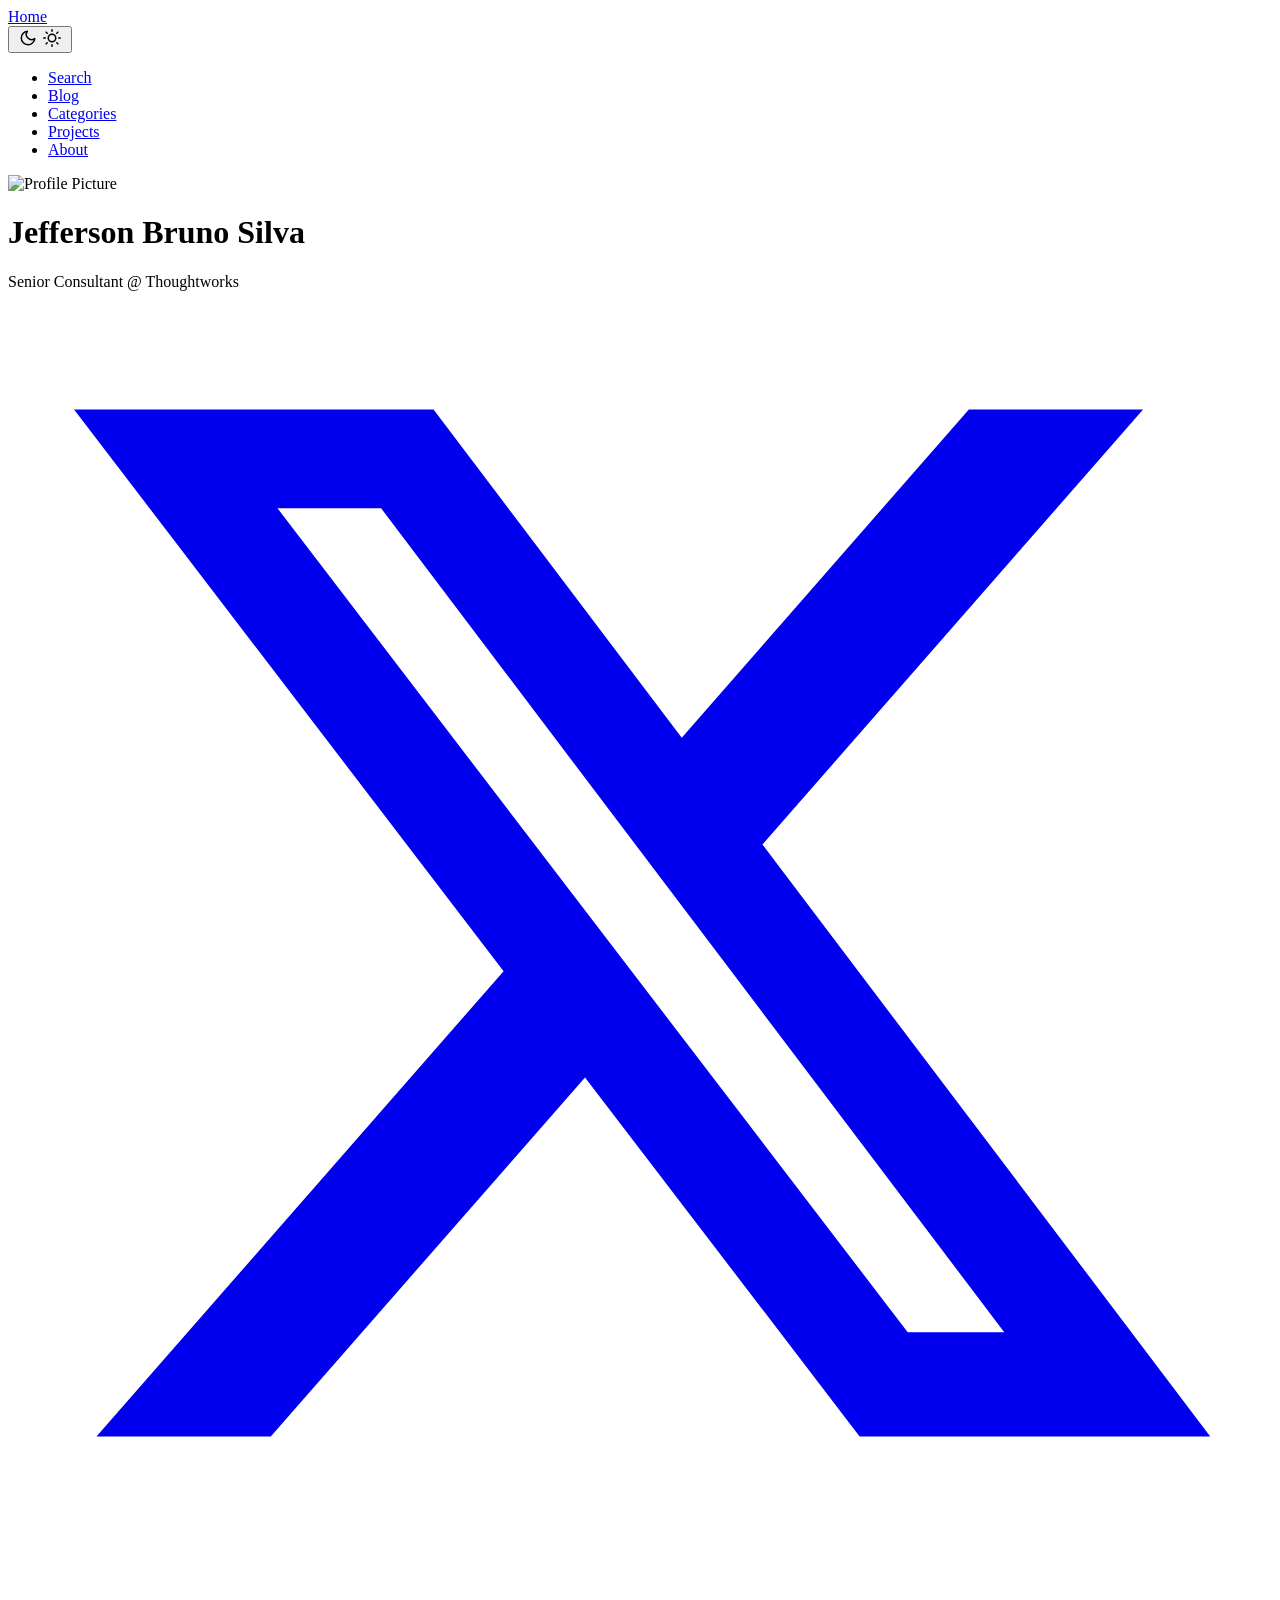
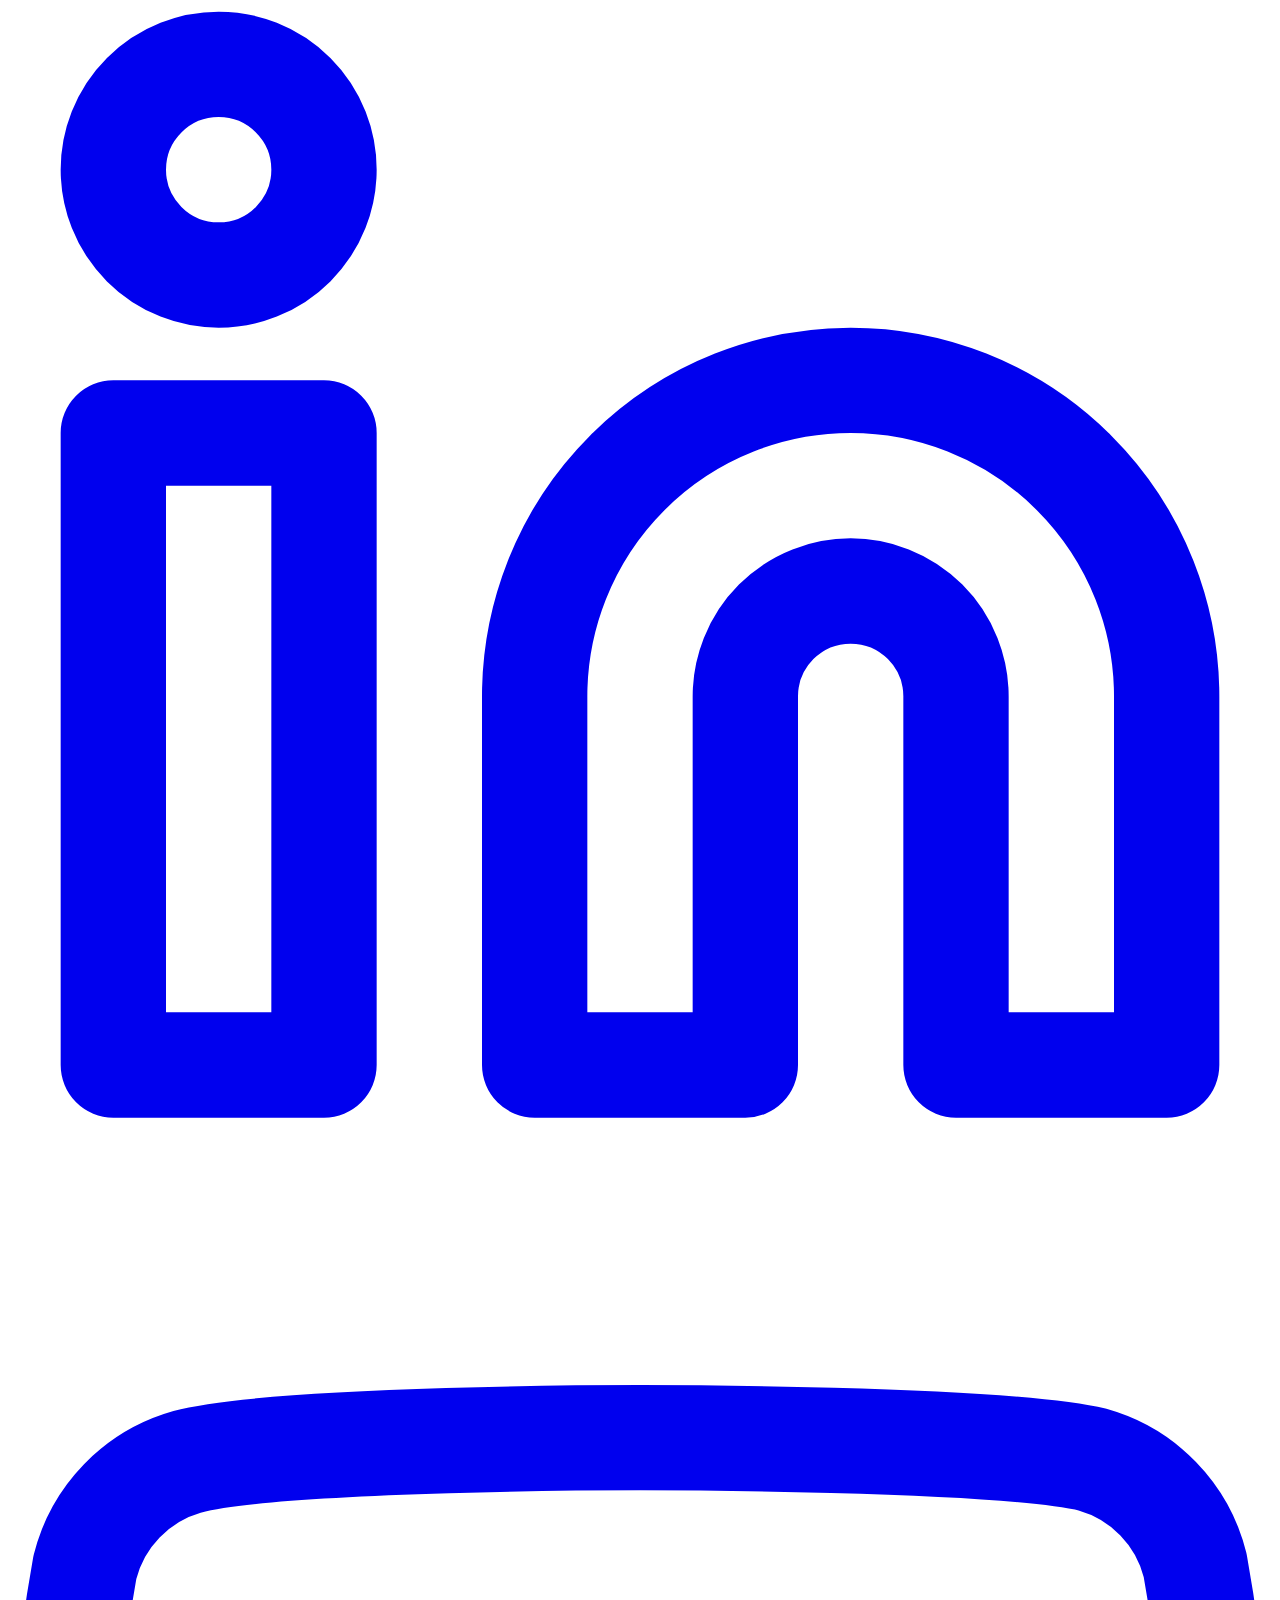
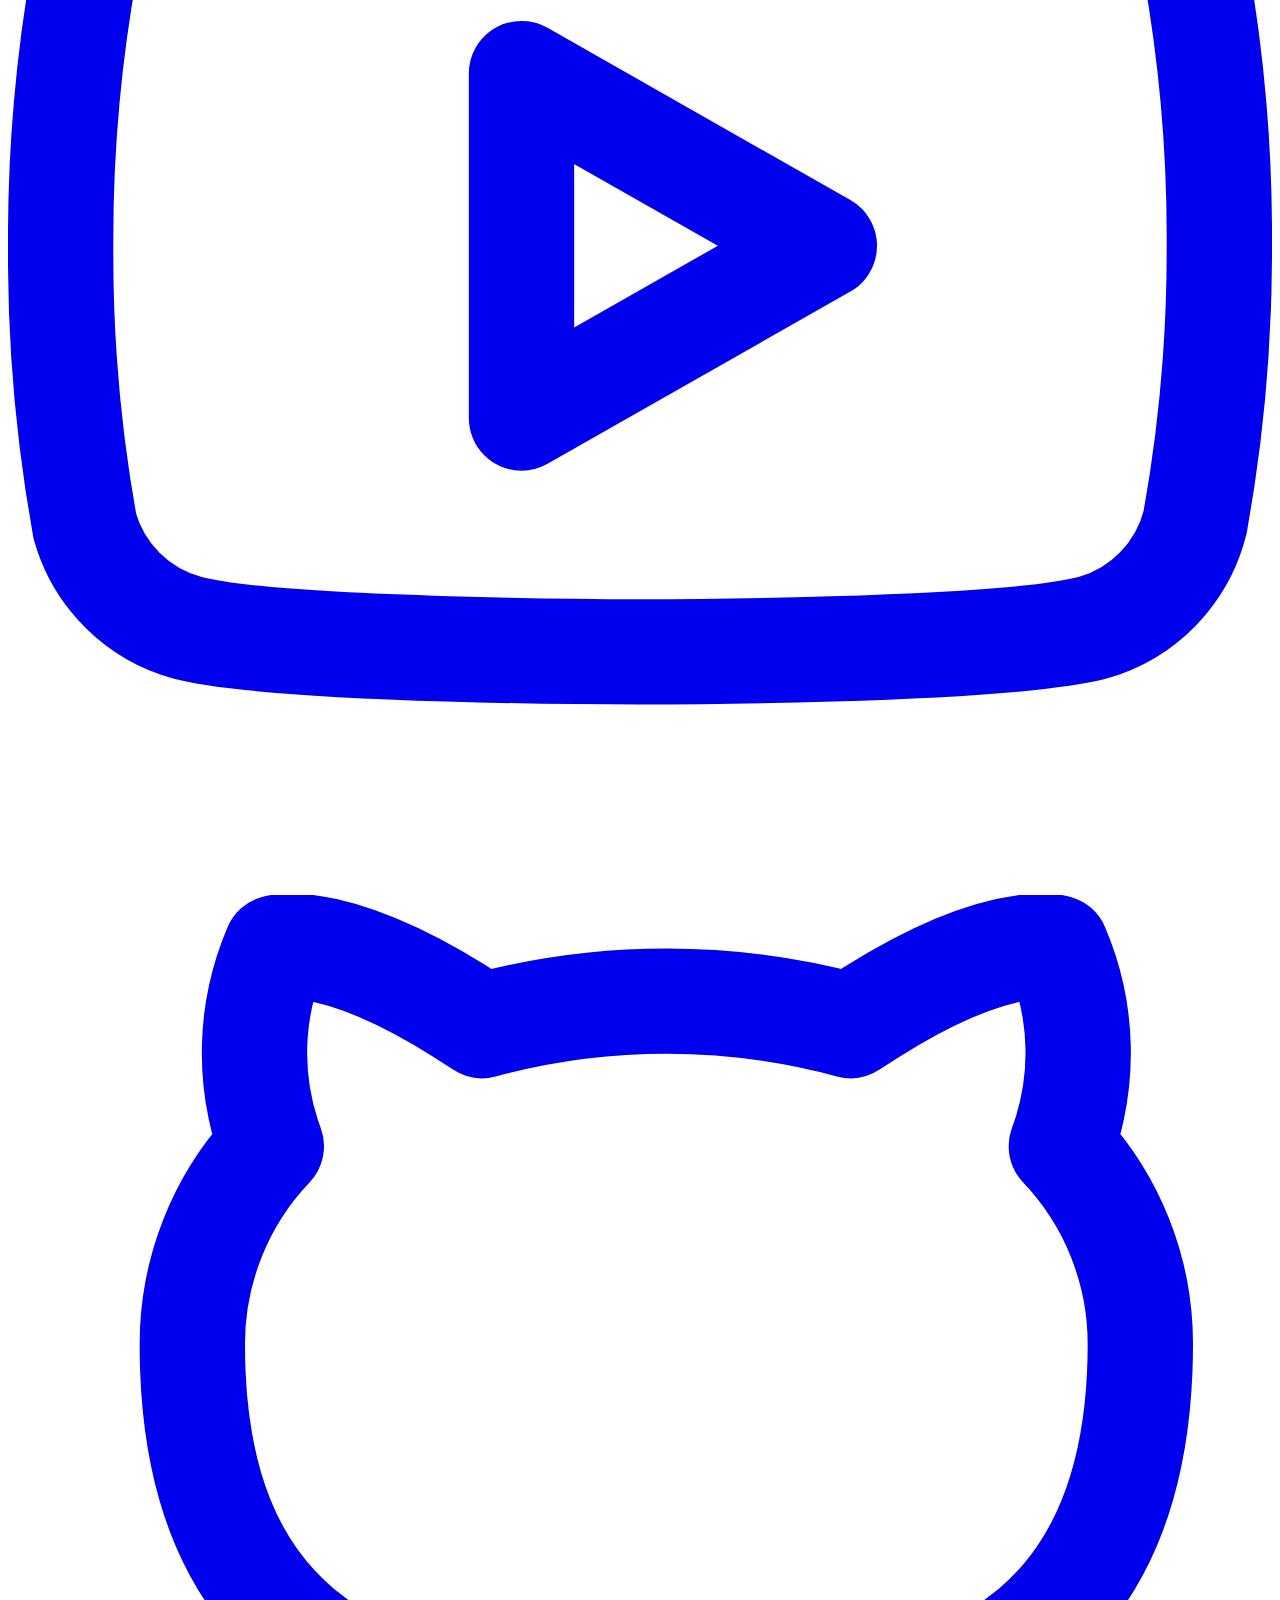
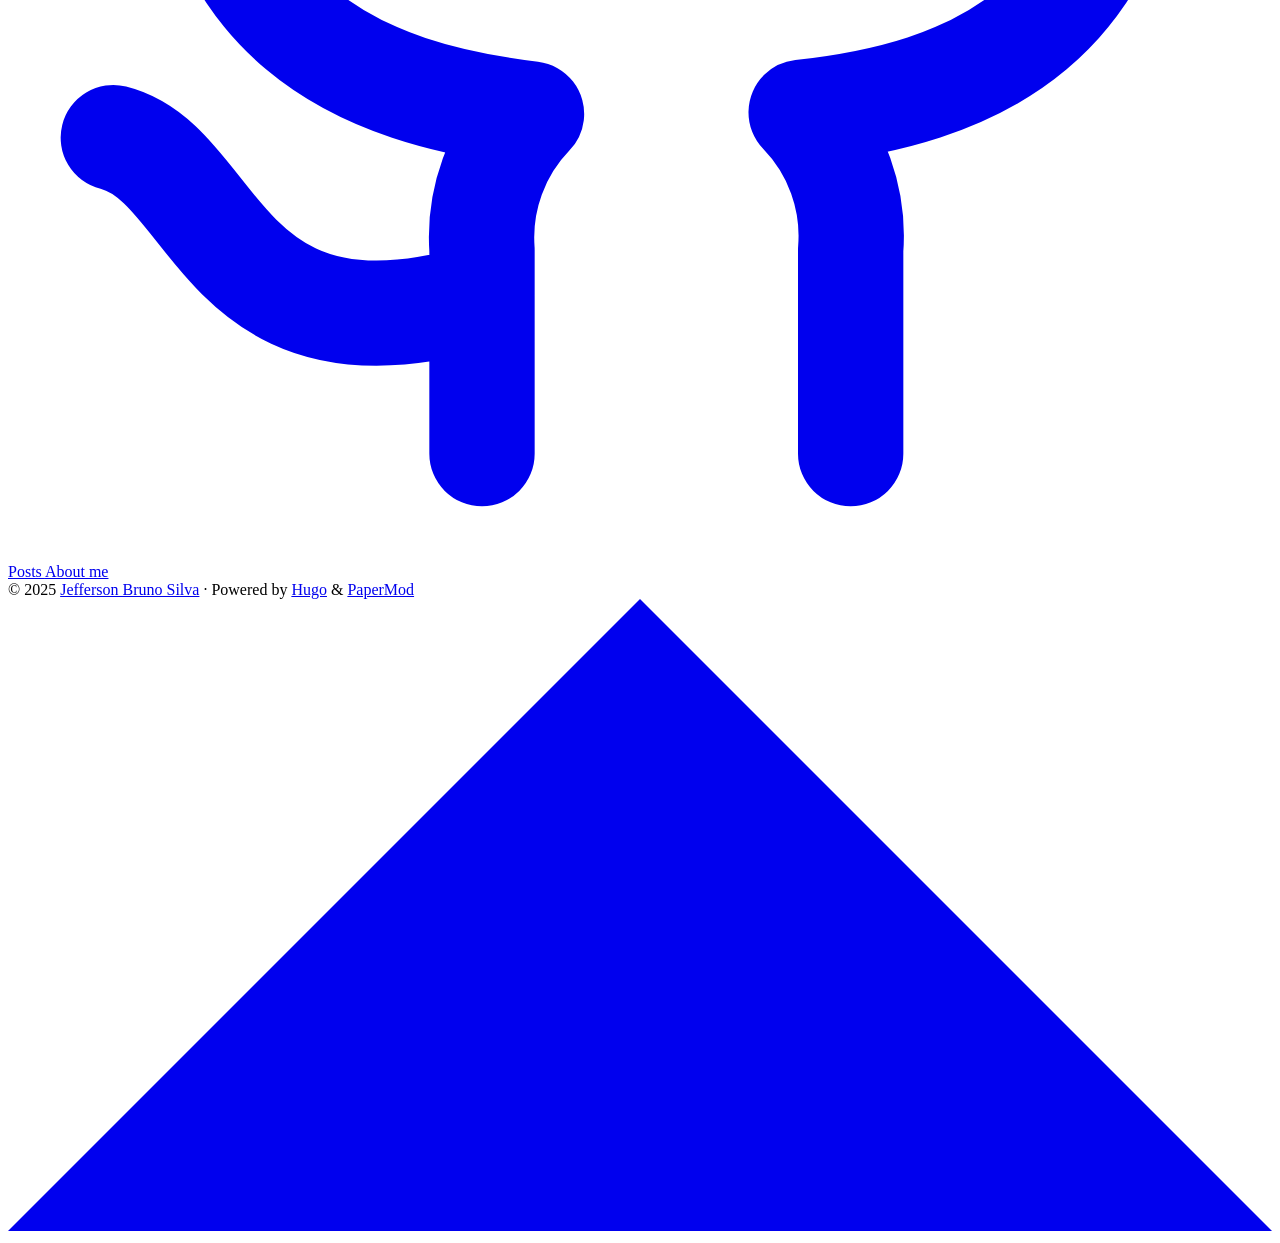
==== commit c162f346: "fix: profile name" ====
--- a/public/index.html
+++ b/public/index.html
@@ -1,9 +1,9 @@
-<!doctype html><html lang=en dir=auto><head><meta name=generator content="Hugo 0.146.5"><script src="/livereload.js?mindelay=10&amp;v=2&amp;port=1313&amp;path=livereload" data-no-instant defer></script><meta charset=utf-8><meta http-equiv=X-UA-Compatible content="IE=edge"><meta name=viewport content="width=device-width,initial-scale=1,shrink-to-fit=no"><meta name=robots content="index, follow"><title>Jefferson B. Silva</title>
-<meta name=keywords content="Contact,Blog,About,Portfolio,Projects"><meta name=description content="Contact, Blog, About, Projects, etc"><meta name=author content="Me"><link rel=canonical href=http://localhost:1313/><meta name=google-site-verification content="XYZabc"><meta name=yandex-verification content="XYZabc"><meta name=msvalidate.01 content="XYZabc"><link crossorigin=anonymous href=/assets/css/stylesheet.f49d66caae9ea0fd43f21f29e71a8d3e284517ed770f2aa86fa012953ad3c9ef.css integrity="sha256-9J1myq6eoP1D8h8p5xqNPihFF+13Dyqob6ASlTrTye8=" rel="preload stylesheet" as=style><link rel=icon href=http://localhost:1313/%3Clink%20/%20abs%20url%3E><link rel=icon type=image/png sizes=16x16 href=http://localhost:1313/%3Clink%20/%20abs%20url%3E><link rel=icon type=image/png sizes=32x32 href=http://localhost:1313/%3Clink%20/%20abs%20url%3E><link rel=apple-touch-icon href=http://localhost:1313/%3Clink%20/%20abs%20url%3E><link rel=mask-icon href=http://localhost:1313/%3Clink%20/%20abs%20url%3E><meta name=theme-color content="#2e2e33"><meta name=msapplication-TileColor content="#2e2e33"><link rel=alternate type=application/rss+xml href=http://localhost:1313/index.xml><link rel=alternate type=application/json href=http://localhost:1313/index.json><link rel=alternate hreflang=en href=http://localhost:1313/><noscript><style>#theme-toggle,.top-link{display:none}</style><style>@media(prefers-color-scheme:dark){:root{--theme:rgb(29, 30, 32);--entry:rgb(46, 46, 51);--primary:rgb(218, 218, 219);--secondary:rgb(155, 156, 157);--tertiary:rgb(65, 66, 68);--content:rgb(196, 196, 197);--code-block-bg:rgb(46, 46, 51);--code-bg:rgb(55, 56, 62);--border:rgb(51, 51, 51)}.list{background:var(--theme)}.list:not(.dark)::-webkit-scrollbar-track{background:0 0}.list:not(.dark)::-webkit-scrollbar-thumb{border-color:var(--theme)}}</style></noscript><script async src="https://www.googletagmanager.com/gtag/js?id=%3cinsert-ga-here%3e"></script><script>var dnt,doNotTrack=!1;if(!1&&(dnt=navigator.doNotTrack||window.doNotTrack||navigator.msDoNotTrack,doNotTrack=dnt=="1"||dnt=="yes"),!doNotTrack){window.dataLayer=window.dataLayer||[];function gtag(){dataLayer.push(arguments)}gtag("js",new Date),gtag("config","<insert-ga-here>")}</script><meta property="og:url" content="http://localhost:1313/"><meta property="og:site_name" content="Jefferson B. Silva"><meta property="og:title" content="Jefferson B. Silva"><meta property="og:description" content="Contact, Blog, About, Projects, etc"><meta property="og:locale" content="en-us"><meta property="og:type" content="website"><meta property="og:image" content="http://localhost:1313/%3Clink%20or%20path%20of%20image%20for%20opengraph,%20twitter-cards%3E"><meta name=twitter:card content="summary_large_image"><meta name=twitter:image content="http://localhost:1313/%3Clink%20or%20path%20of%20image%20for%20opengraph,%20twitter-cards%3E"><meta name=twitter:title content="Jefferson B. Silva"><meta name=twitter:description content="Contact, Blog, About, Projects, etc"><script type=application/ld+json>{"@context":"https://schema.org","@type":"Organization","name":"Jefferson B. Silva","url":"http://localhost:1313/","description":"Contact, Blog, About, Projects, etc","logo":"http://localhost:1313/%3Clink%20/%20abs%20url%3E","sameAs":["https://x.com/jeffersonbsilv","https://linkedin.com/in/jeffersonbrunosilva","https://youtube.com/@jeffersonbsilv","https://github.com/jeffersonbsilva"]}</script></head><body class=list id=top><script>localStorage.getItem("pref-theme")==="dark"?document.body.classList.add("dark"):localStorage.getItem("pref-theme")==="light"?document.body.classList.remove("dark"):window.matchMedia("(prefers-color-scheme: dark)").matches&&document.body.classList.add("dark")</script><header class=header><nav class=nav><div class=logo><a href=http://localhost:1313/ accesskey=h title="Home (Alt + H)">Home</a><div class=logo-switches><button id=theme-toggle accesskey=t title="(Alt + T)" aria-label="Toggle theme"><svg id="moon" width="24" height="18" viewBox="0 0 24 24" fill="none" stroke="currentcolor" stroke-width="2" stroke-linecap="round" stroke-linejoin="round"><path d="M21 12.79A9 9 0 1111.21 3 7 7 0 0021 12.79z"/></svg><svg id="sun" width="24" height="18" viewBox="0 0 24 24" fill="none" stroke="currentcolor" stroke-width="2" stroke-linecap="round" stroke-linejoin="round"><circle cx="12" cy="12" r="5"/><line x1="12" y1="1" x2="12" y2="3"/><line x1="12" y1="21" x2="12" y2="23"/><line x1="4.22" y1="4.22" x2="5.64" y2="5.64"/><line x1="18.36" y1="18.36" x2="19.78" y2="19.78"/><line x1="1" y1="12" x2="3" y2="12"/><line x1="21" y1="12" x2="23" y2="12"/><line x1="4.22" y1="19.78" x2="5.64" y2="18.36"/><line x1="18.36" y1="5.64" x2="19.78" y2="4.22"/></svg></button></div></div><ul id=menu><li><a href=http://localhost:1313/search/ title="Search (Alt + /)" accesskey=/><span>Search</span></a></li><li><a href=http://localhost:1313/posts/ title=Blog><span>Blog</span></a></li><li><a href=http://localhost:1313/categories/ title=Categories><span>Categories</span></a></li><li><a href=http://localhost:1313/projects/ title=Projects><span>Projects</span></a></li><li><a href=http://localhost:1313/about/ title=About><span>About</span></a></li></ul></nav></header><main class=main><div class=profile><div class=profile_inner><img draggable=false src=http://localhost:1313/profile-picture_hu_36872cc6bafea318.jpg alt="Profile Picture" title="Profile Picture" height=240 width=240><h1>Jefferson B. Silva</h1><span>Senior Consultant @ Thoughtworks</span><div class=social-icons><a href=https://x.com/jeffersonbsilv target=_blank rel="noopener noreferrer me" title=X><svg viewBox="0 0 24 24" fill="currentcolor"><path d="M18.244 2.25h3.308l-7.227 8.26 8.502 11.24H16.17l-5.214-6.817L4.99 21.75H1.68l7.73-8.835L1.254 2.25H8.08l4.713 6.231zm-1.161 17.52h1.833L7.084 4.126H5.117z"/></svg>
+<!doctype html><html lang=en dir=auto><head><meta name=generator content="Hugo 0.146.5"><script src="/livereload.js?mindelay=10&amp;v=2&amp;port=1313&amp;path=livereload" data-no-instant defer></script><meta charset=utf-8><meta http-equiv=X-UA-Compatible content="IE=edge"><meta name=viewport content="width=device-width,initial-scale=1,shrink-to-fit=no"><meta name=robots content="index, follow"><title>Jefferson Bruno Silva</title>
+<meta name=keywords content="Contact,Blog,About,Portfolio,Projects"><meta name=description content="Contact, Blog, About, Projects, etc"><meta name=author content="Me"><link rel=canonical href=http://localhost:1313/><meta name=google-site-verification content="XYZabc"><meta name=yandex-verification content="XYZabc"><meta name=msvalidate.01 content="XYZabc"><link crossorigin=anonymous href=/assets/css/stylesheet.f49d66caae9ea0fd43f21f29e71a8d3e284517ed770f2aa86fa012953ad3c9ef.css integrity="sha256-9J1myq6eoP1D8h8p5xqNPihFF+13Dyqob6ASlTrTye8=" rel="preload stylesheet" as=style><link rel=icon href=http://localhost:1313/%3Clink%20/%20abs%20url%3E><link rel=icon type=image/png sizes=16x16 href=http://localhost:1313/%3Clink%20/%20abs%20url%3E><link rel=icon type=image/png sizes=32x32 href=http://localhost:1313/%3Clink%20/%20abs%20url%3E><link rel=apple-touch-icon href=http://localhost:1313/%3Clink%20/%20abs%20url%3E><link rel=mask-icon href=http://localhost:1313/%3Clink%20/%20abs%20url%3E><meta name=theme-color content="#2e2e33"><meta name=msapplication-TileColor content="#2e2e33"><link rel=alternate type=application/rss+xml href=http://localhost:1313/index.xml><link rel=alternate type=application/json href=http://localhost:1313/index.json><link rel=alternate hreflang=en href=http://localhost:1313/><noscript><style>#theme-toggle,.top-link{display:none}</style><style>@media(prefers-color-scheme:dark){:root{--theme:rgb(29, 30, 32);--entry:rgb(46, 46, 51);--primary:rgb(218, 218, 219);--secondary:rgb(155, 156, 157);--tertiary:rgb(65, 66, 68);--content:rgb(196, 196, 197);--code-block-bg:rgb(46, 46, 51);--code-bg:rgb(55, 56, 62);--border:rgb(51, 51, 51)}.list{background:var(--theme)}.list:not(.dark)::-webkit-scrollbar-track{background:0 0}.list:not(.dark)::-webkit-scrollbar-thumb{border-color:var(--theme)}}</style></noscript><script async src="https://www.googletagmanager.com/gtag/js?id=%3cinsert-ga-here%3e"></script><script>var dnt,doNotTrack=!1;if(!1&&(dnt=navigator.doNotTrack||window.doNotTrack||navigator.msDoNotTrack,doNotTrack=dnt=="1"||dnt=="yes"),!doNotTrack){window.dataLayer=window.dataLayer||[];function gtag(){dataLayer.push(arguments)}gtag("js",new Date),gtag("config","<insert-ga-here>")}</script><meta property="og:url" content="http://localhost:1313/"><meta property="og:site_name" content="Jefferson Bruno Silva"><meta property="og:title" content="Jefferson Bruno Silva"><meta property="og:description" content="Contact, Blog, About, Projects, etc"><meta property="og:locale" content="en-us"><meta property="og:type" content="website"><meta property="og:image" content="http://localhost:1313/%3Clink%20or%20path%20of%20image%20for%20opengraph,%20twitter-cards%3E"><meta name=twitter:card content="summary_large_image"><meta name=twitter:image content="http://localhost:1313/%3Clink%20or%20path%20of%20image%20for%20opengraph,%20twitter-cards%3E"><meta name=twitter:title content="Jefferson Bruno Silva"><meta name=twitter:description content="Contact, Blog, About, Projects, etc"><script type=application/ld+json>{"@context":"https://schema.org","@type":"Organization","name":"Jefferson Bruno Silva","url":"http://localhost:1313/","description":"Contact, Blog, About, Projects, etc","logo":"http://localhost:1313/%3Clink%20/%20abs%20url%3E","sameAs":["https://x.com/jeffersonbsilv","https://linkedin.com/in/jeffersonbrunosilva","https://youtube.com/@jeffersonbsilv","https://github.com/jeffersonbsilva"]}</script></head><body class=list id=top><script>localStorage.getItem("pref-theme")==="dark"?document.body.classList.add("dark"):localStorage.getItem("pref-theme")==="light"?document.body.classList.remove("dark"):window.matchMedia("(prefers-color-scheme: dark)").matches&&document.body.classList.add("dark")</script><header class=header><nav class=nav><div class=logo><a href=http://localhost:1313/ accesskey=h title="Home (Alt + H)">Home</a><div class=logo-switches><button id=theme-toggle accesskey=t title="(Alt + T)" aria-label="Toggle theme"><svg id="moon" width="24" height="18" viewBox="0 0 24 24" fill="none" stroke="currentcolor" stroke-width="2" stroke-linecap="round" stroke-linejoin="round"><path d="M21 12.79A9 9 0 1111.21 3 7 7 0 0021 12.79z"/></svg><svg id="sun" width="24" height="18" viewBox="0 0 24 24" fill="none" stroke="currentcolor" stroke-width="2" stroke-linecap="round" stroke-linejoin="round"><circle cx="12" cy="12" r="5"/><line x1="12" y1="1" x2="12" y2="3"/><line x1="12" y1="21" x2="12" y2="23"/><line x1="4.22" y1="4.22" x2="5.64" y2="5.64"/><line x1="18.36" y1="18.36" x2="19.78" y2="19.78"/><line x1="1" y1="12" x2="3" y2="12"/><line x1="21" y1="12" x2="23" y2="12"/><line x1="4.22" y1="19.78" x2="5.64" y2="18.36"/><line x1="18.36" y1="5.64" x2="19.78" y2="4.22"/></svg></button></div></div><ul id=menu><li><a href=http://localhost:1313/search/ title="Search (Alt + /)" accesskey=/><span>Search</span></a></li><li><a href=http://localhost:1313/posts/ title=Blog><span>Blog</span></a></li><li><a href=http://localhost:1313/categories/ title=Categories><span>Categories</span></a></li><li><a href=http://localhost:1313/projects/ title=Projects><span>Projects</span></a></li><li><a href=http://localhost:1313/about/ title=About><span>About</span></a></li></ul></nav></header><main class=main><div class=profile><div class=profile_inner><img draggable=false src=http://localhost:1313/profile-picture_hu_36872cc6bafea318.jpg alt="Profile Picture" title="Profile Picture" height=240 width=240><h1>Jefferson Bruno Silva</h1><span>Senior Consultant @ Thoughtworks</span><div class=social-icons><a href=https://x.com/jeffersonbsilv target=_blank rel="noopener noreferrer me" title=X><svg viewBox="0 0 24 24" fill="currentcolor"><path d="M18.244 2.25h3.308l-7.227 8.26 8.502 11.24H16.17l-5.214-6.817L4.99 21.75H1.68l7.73-8.835L1.254 2.25H8.08l4.713 6.231zm-1.161 17.52h1.833L7.084 4.126H5.117z"/></svg>
 </a><a href=https://linkedin.com/in/jeffersonbrunosilva target=_blank rel="noopener noreferrer me" title=Linkedin><svg viewBox="0 0 24 24" fill="none" stroke="currentcolor" stroke-width="2" stroke-linecap="round" stroke-linejoin="round"><path d="M16 8a6 6 0 016 6v7h-4v-7a2 2 0 00-2-2 2 2 0 00-2 2v7h-4v-7a6 6 0 016-6z"/><rect x="2" y="9" width="4" height="12"/><circle cx="4" cy="4" r="2"/></svg>
 </a><a href=https://youtube.com/@jeffersonbsilv target=_blank rel="noopener noreferrer me" title=YouTube><svg viewBox="0 0 24 24" fill="none" stroke="currentcolor" stroke-width="2" stroke-linecap="round" stroke-linejoin="round"><path d="M22.54 6.42a2.78 2.78.0 00-1.94-2C18.88 4 12 4 12 4s-6.88.0-8.6.46a2.78 2.78.0 00-1.94 2A29 29 0 001 11.75a29 29 0 00.46 5.33A2.78 2.78.0 003.4 19c1.72.46 8.6.46 8.6.46s6.88.0 8.6-.46a2.78 2.78.0 001.94-2 29 29 0 00.46-5.25 29 29 0 00-.46-5.33z"/><polygon points="9.75 15.02 15.5 11.75 9.75 8.48 9.75 15.02"/></svg>
 </a><a href=https://github.com/jeffersonbsilva target=_blank rel="noopener noreferrer me" title=GitHub><svg viewBox="0 0 24 24" fill="none" stroke="currentcolor" stroke-width="2" stroke-linecap="round" stroke-linejoin="round"><path d="M9 19c-5 1.5-5-2.5-7-3m14 6v-3.87a3.37 3.37.0 00-.94-2.61c3.14-.35 6.44-1.54 6.44-7A5.44 5.44.0 0020 4.77 5.07 5.07.0 0019.91 1S18.73.65 16 2.48a13.38 13.38.0 00-7 0C6.27.65 5.09 1 5.09 1A5.07 5.07.0 005 4.77 5.44 5.44.0 003.5 8.55c0 5.42 3.3 6.61 6.44 7A3.37 3.37.0 009 18.13V22"/></svg></a></div><div class=buttons><a class=button href=posts rel=noopener title=Posts><span class=button-inner>Posts
-</span></a><a class=button href=about rel=noopener title="About me"><span class=button-inner>About me</span></a></div></div></div></main><footer class=footer><span>&copy; 2025 <a href=http://localhost:1313/>Jefferson B. Silva</a></span> ·
+</span></a><a class=button href=about rel=noopener title="About me"><span class=button-inner>About me</span></a></div></div></div></main><footer class=footer><span>&copy; 2025 <a href=http://localhost:1313/>Jefferson Bruno Silva</a></span> ·
 <span>Powered by
 <a href=https://gohugo.io/ rel="noopener noreferrer" target=_blank>Hugo</a> &
         <a href=https://github.com/adityatelange/hugo-PaperMod/ rel=noopener target=_blank>PaperMod</a></span></footer><a href=#top aria-label="go to top" title="Go to Top (Alt + G)" class=top-link id=top-link accesskey=g><svg viewBox="0 0 12 6" fill="currentcolor"><path d="M12 6H0l6-6z"/></svg>
